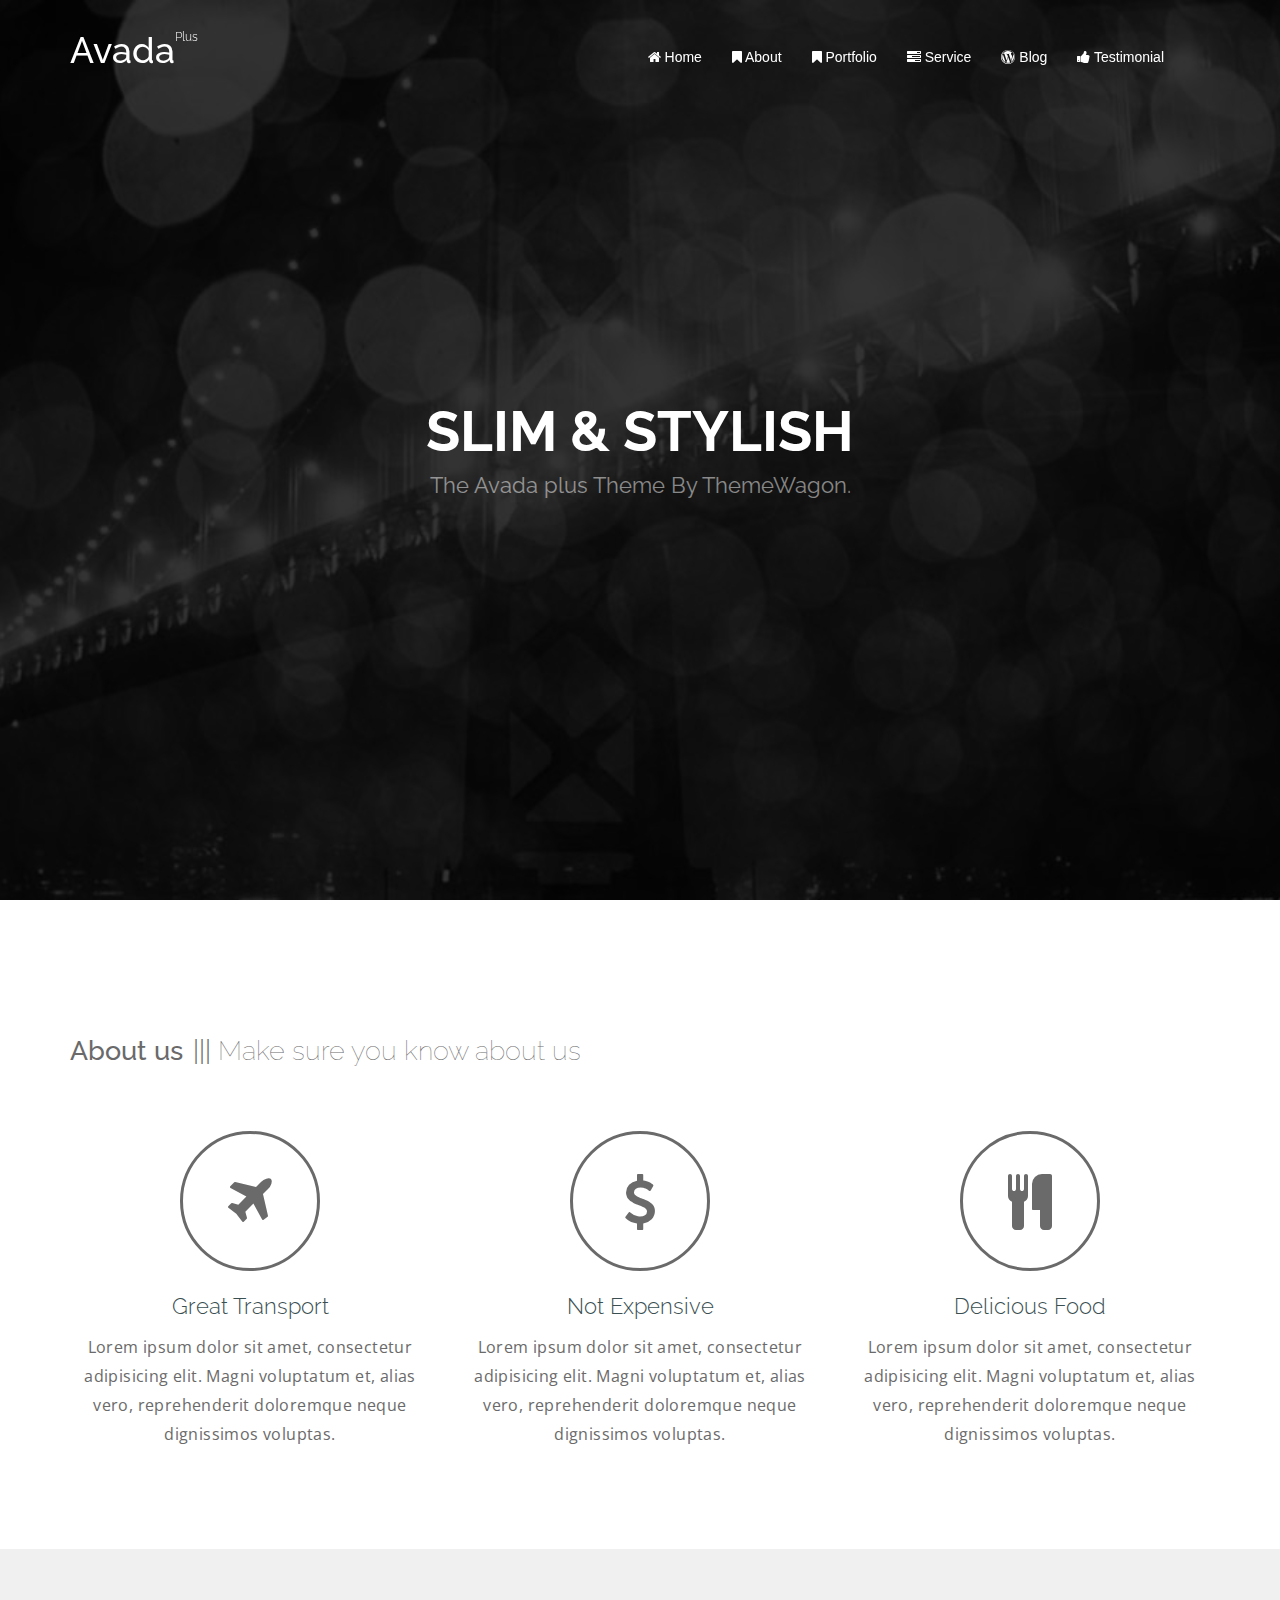
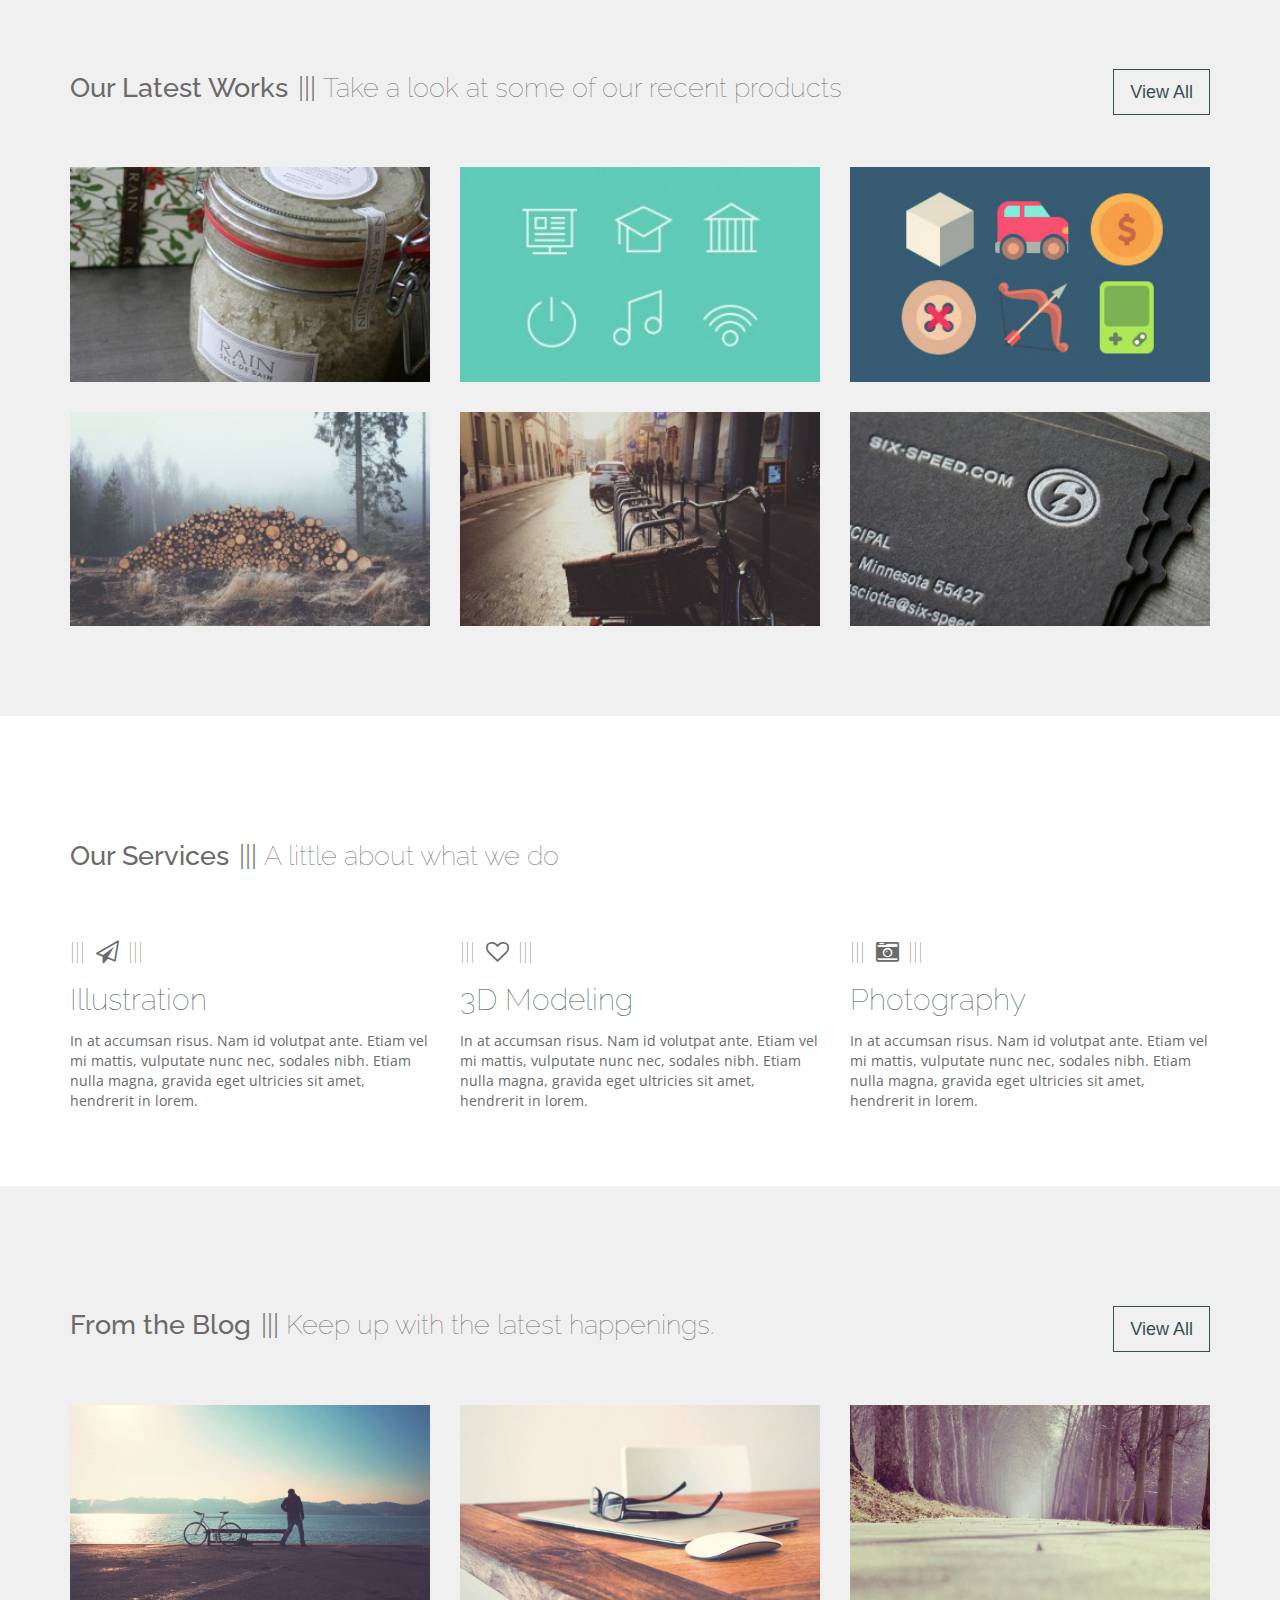
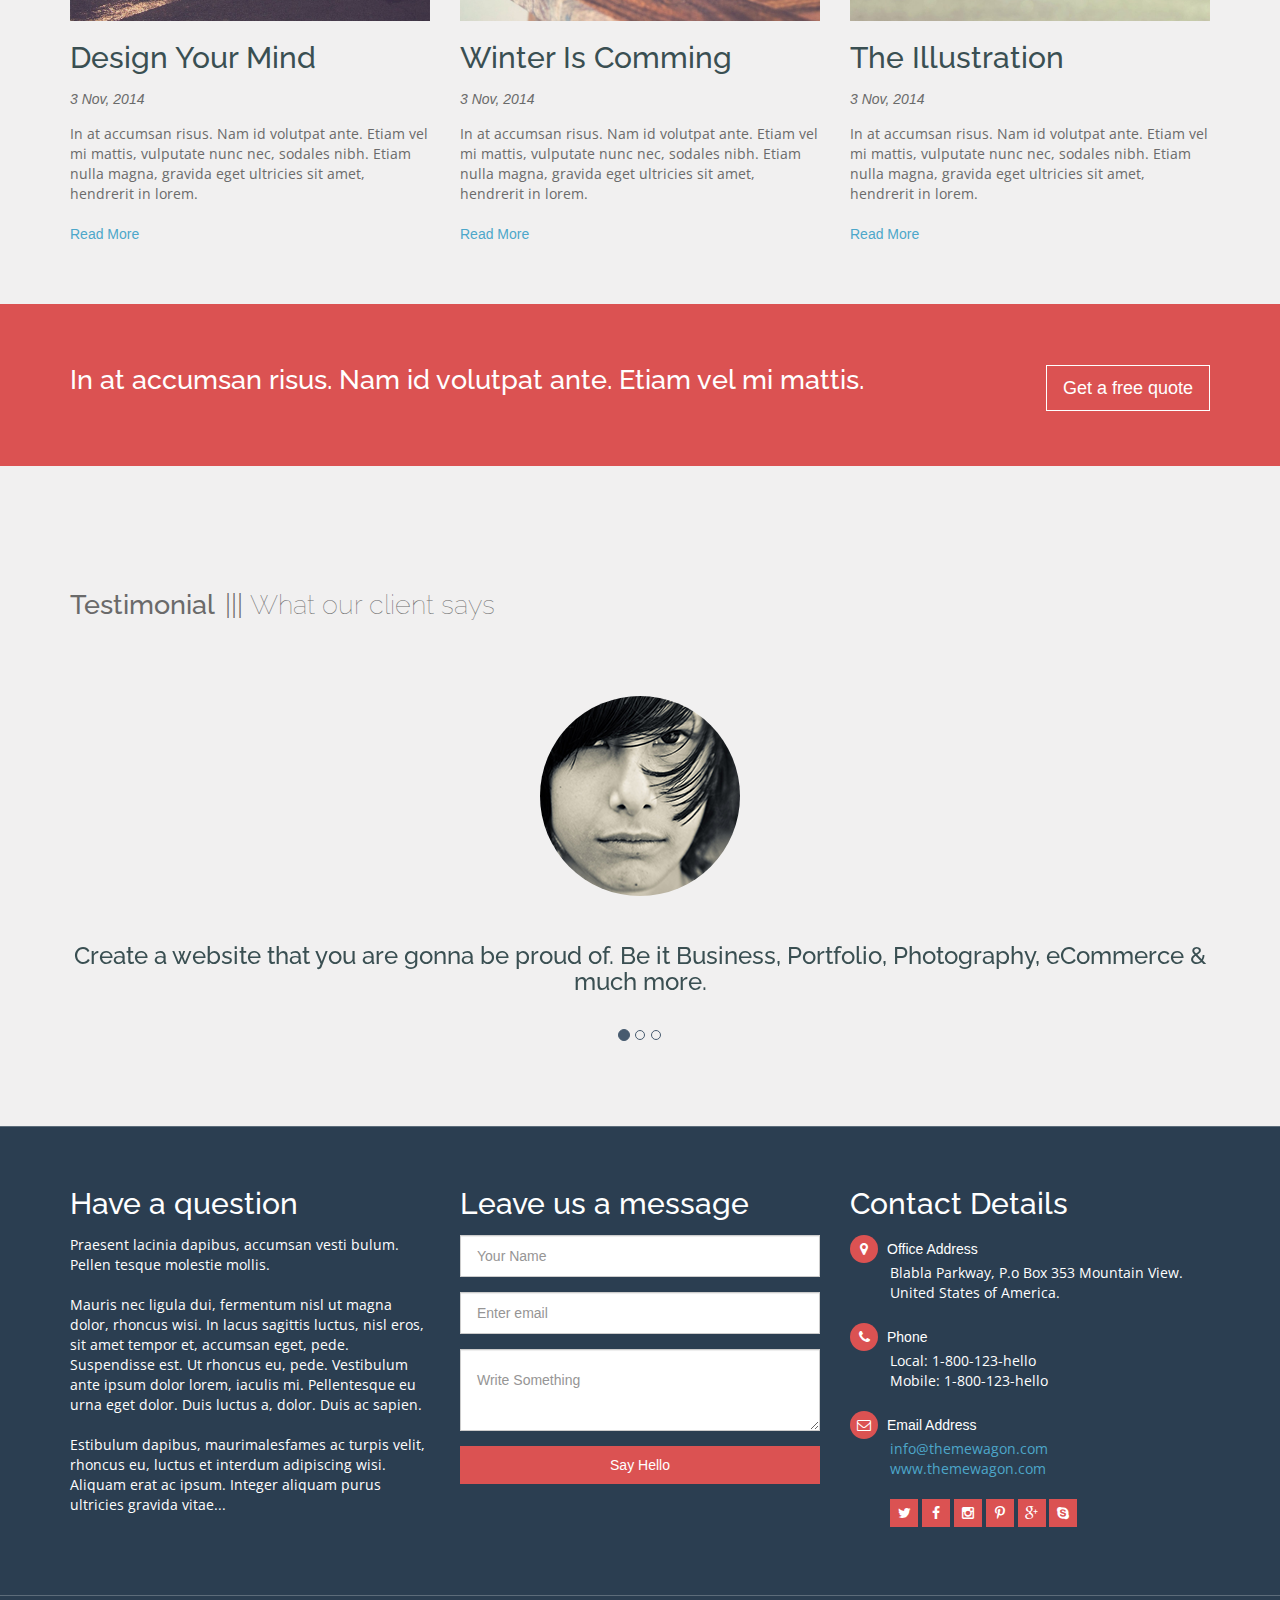
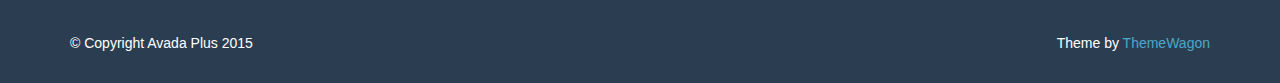
==== index.html @ 9c4c6ca6 "Initial template" ====
<!DOCTYPE html>
<!--[if IE 7 ]><html class="ie ie7 lte9 lte8 lte7" lang="en-US"><![endif]-->
<!--[if IE 8]><html class="ie ie8 lte9 lte8" lang="en-US">	<![endif]-->
<!--[if IE 9]><html class="ie ie9 lte9" lang="en-US"><![endif]-->
<!--[if (gt IE 9)|!(IE)]><!-->
<html class="noIE" lang="en-US">
<!--<![endif]-->
	<head>
		<title>Avada Plus</title>

		<!-- meta -->
		<meta http-equiv="X-UA-Compatible" content="IE=edge">
		<meta http-equiv="Content-Type" content="text/html; charset=UTF-8"/>
		<meta name="viewport" content="width=device-width, initial-scale = 1.0, maximum-scale=1.0, user-scalable=no"/>
		
		<!-- google fonts -->
		<link href='http://fonts.googleapis.com/css?family=Raleway:500,300' rel='stylesheet' type='text/css'>
		<link rel='stylesheet' href='http://fonts.googleapis.com/css?family=PT+Sans'>
		<link href='http://fonts.googleapis.com/css?family=Open+Sans' rel='stylesheet' type='text/css'>
		<link rel="stylesheet" href="http://fonts.googleapis.com/css?family=Droid+Serif:regular,bold"/>
		
		<!-- css -->
		<link rel="stylesheet" href="assets/css/bootstrap.min.css">
		<link rel="stylesheet" href="assets/css/font-awesome.min.css">
		<link rel="stylesheet" href="assets/css/style.css" media="screen"/>

		<!-- HTML5 shim and Respond.js IE8 support of HTML5 elements and media queries -->
		<!--[if lt IE 9]>
			<script src="assets/js/html5shiv.js"></script>
			<script src="assets/js/respond.js"></script>
		<![endif]-->

		<!--[if IE 8]>
	    	<script src="assets/js/selectivizr.js"></script>
	    <![endif]-->
	</head>
	
	<body>
		<header class="top-header">
			<div class="container">
				<div class="row">
					<div class="col-md-3 col-xs-5 col-sm-4 header-logo">
						<br>
						<a href="index.html"> 
							<h1 class="logo">Avada <span class="logo-head">Plus</span></h1>
						</a>
					</div>

					<div class="col-md-8 col-md-offset-1 col-xs-7">
						<nav class="navbar navbar-default">
						  	<div class="container-fluid nav-bar">
						    <!-- Brand and toggle get grouped for better mobile display -->
							    <div class="navbar-header">
							      	<button type="button" class="navbar-toggle collapsed" data-toggle="collapse" data-target="#bs-example-navbar-collapse-1">
								        <span class="sr-only">Toggle navigation</span>
								        <span class="icon-bar"></span>
								        <span class="icon-bar"></span>
								        <span class="icon-bar"></span>
							      	</button>
							    </div>

						    	<!-- Collect the nav links, forms, and other content for toggling -->
							    <div class="collapse navbar-collapse navbar-def" id="bs-example-navbar-collapse-1">
							      
							      	<ul class="nav navbar-nav navbar-right">
							        	<li>
											<a href="#wrapper"><i class="fa fa-home"></i> Home</a>
										</li>
										<li>
											<a href="#about"><i class="fa fa-bookmark"></i> About</a>
										</li>
										<li>
											<a href="#portfolio"><i class="fa fa-bookmark"></i> Portfolio</a>
										</li>
										<li>
											<a href="#services"><i class="fa fa-tasks"></i> Service</a>
										</li>
										<li>
											<a href="#blog"><i class="fa fa-wordpress"></i> Blog</a>
										</li>
										<li>
											<a href="#testimonials"><i class="fa fa-thumbs-up"></i> Testimonial</a>
										</li>
							      	</ul>
							    </div><!-- /navbar-collapse -->
						  	</div><!-- / .container-fluid -->
						</nav>
					</div>
				</div>
			</div>
		</header>

		<div id="wrapper">
			
			<div id="header" class="content-block">
				<!-- <section class="top clearfix">
					<div class="pull-left">
						<h1><a class="logo" href="index.html">Avada <span class="logo-head">Plus</span></a></h1>
					</div>
					<! <div class="pull-right">
						<a class="toggleDrawer" href="#"><i class="fa fa-bars fa-2x"></i></a>
					</div> 
				</section>-->
				<section class="center">
					<div class="slogan">
						SLIM &amp; STYLISH
					</div>
					<div class="secondary-slogan">
						The Avada plus Theme By ThemeWagon.
					</div>
				</section>
			</div><!-- header -->

			<!-- About us -->
	        <div id="about" class="about-us">
	            <div class="container about-sec">
	                <header class="block-heading cleafix">
							<div class="title-page">
								<p class="main-header">About us</p>
							    <p class="sub-header">Make sure you know about us</p>
							</div>
						</header>
	                <div class="divide50"></div>
	                <div class="row">
	                    <div class="col-md-4 text-center">
	                        <div class="aboutus-item">
	                            <i class="aboutus-icon fa fa-plane"></i>
	                            <h4 class="aboutus-title">Great Transport</h4>
	                            <p class="aboutus-desc">Lorem ipsum dolor sit amet, consectetur adipisicing elit. Magni voluptatum et, alias vero, reprehenderit doloremque neque dignissimos voluptas.</p>
	                        </div>
	                    </div>
	                    <div class="col-md-4 text-center">
	                        <div class="aboutus-item">
	                            <i class="aboutus-icon fa fa-usd"></i>
	                            <h4 class="aboutus-title">Not Expensive</h4>
	                            <p class="aboutus-desc">Lorem ipsum dolor sit amet, consectetur adipisicing elit. Magni voluptatum et, alias vero, reprehenderit doloremque neque dignissimos voluptas.</p>
	                        </div>
	                    </div>
	                    <div class="col-md-4 text-center">
	                        <div class="aboutus-item">
	                            <i class="aboutus-icon fa fa-cutlery"></i>
	                            <h4 class="aboutus-title">Delicious Food</h4>
	                            <p class="aboutus-desc">Lorem ipsum dolor sit amet, consectetur adipisicing elit. Magni voluptatum et, alias vero, reprehenderit doloremque neque dignissimos voluptas.</p>
	                        </div>
	                    </div>
	                </div>
	            </div>
	        </div>
	        <!-- /About us -->

			<div class="content-block" id="portfolio">
				<div class="container portfolio-sec">
					<header class="block-heading cleafix">
						<a href="#" class="btn btn-o btn-lg pull-right">View All</a>
						<div class="title-page">
							<p class="main-header">Our Latest Works </p>
						    <p class="sub-header">Take a look at some of our recent products</p>
					    </div>
					</header>
					<section class="block-body">
						<div class="row">
							<div class="col-sm-4">
								<a href="#" class="recent-work" style="background-image:url(assets/images/rain_1-320x240.jpg)">
									<span class="btn btn-o-white">Lorem Rocks</span>
								</a>
							</div>
							<div class="col-sm-4">
								<a href="#" class="recent-work" style="background-image:url(assets/images/min_icons_thumb1-320x240.jpg)">
									<span class="btn btn-o-white">Lorem Rocks</span>
								</a>
							</div>
							<div class="col-sm-4">
								<a href="#" class="recent-work" style="background-image:url(assets/images/flat_icons_thumb.jpg)">
									<span class="btn btn-o-white">Lorem Rocks</span>
								</a>
							</div>
						</div>
						<div class="row">
							<div class="col-sm-4">
								<a href="#" class="recent-work" style="background-image:url(assets/images/wood-320x240.jpg)">
									<span class="btn btn-o-white">Lorem Rocks</span>
								</a>
							</div>
							<div class="col-sm-4">
								<a href="#" class="recent-work" style="background-image:url(assets/images/bike-320x240.jpg)">
									<span class="btn btn-o-white">Lorem Rocks</span>
								</a>
							</div>
							<div class="col-sm-4">
								<a href="#" class="recent-work" style="background-image:url(assets/images/six_1-320x240.jpg)">
									<span class="btn btn-o-white">Lorem Rocks</span>
								</a>
							</div>
						</div>
					</section>
				</div>
			</div><!-- #portfolio -->

			<div class="content-block parallax" id="services">
				<div class="container services-sec">
					<div class="title-page">
						<p class="main-header">Our Services </p>
					    <p class="sub-header">A little about what we do</p>
					</div>
					<section class="block-body">
						<div class="row">
							<div class="col-md-4">
								<div class="service">
									<div class="bar">
										<i class="fa fa-send-o"></i>
									</div>
									<h2 class="service-head">Illustration</h2>
									<p>In at accumsan risus. Nam id volutpat ante. Etiam vel mi mattis, vulputate nunc nec, sodales nibh. Etiam nulla magna, gravida eget ultricies sit amet, hendrerit in lorem.</p>
								</div>
							</div>
							<div class="col-md-4">
								<div class="service">
									<div class="bar">
										<i class="fa fa-heart-o"></i>
									</div>	
									<h2 class="service-head">3D Modeling</h2>
									<p>In at accumsan risus. Nam id volutpat ante. Etiam vel mi mattis, vulputate nunc nec, sodales nibh. Etiam nulla magna, gravida eget ultricies sit amet, hendrerit in lorem.</p>
								</div>
							</div>
							<div class="col-md-4">
								<div class="service">
									<div class="bar">
										<i class="fa fa-camera-retro"></i>
									</div>	
									<h2 class="service-head">Photography</h2>
									<p>In at accumsan risus. Nam id volutpat ante. Etiam vel mi mattis, vulputate nunc nec, sodales nibh. Etiam nulla magna, gravida eget ultricies sit amet, hendrerit in lorem.</p>
								</div>
							</div>
						</div>
					</section>
				</div>
			</div><!-- #services -->


			<div class="content-block" id="blog">
				<div class="container blog-sec">
					<header class="block-heading cleafix">
						<a href="#" class="btn btn-o btn-lg pull-right">View All</a>
						<div class="title-page">
							<p class="main-header">From the Blog</p>
						    <p class="sub-header">Keep up with the latest happenings.</p>
						</div>
					</header>
					<section class="block-body">
						<div class="row">
							<div class="col-sm-4 blog-post">
								<img src="assets/images/bike_water1-1000x600.jpg">
								<a href="#"><h2>Design Your Mind</h2></a>
								<div class="date">3 Nov, 2014</div>
								<p>In at accumsan risus. Nam id volutpat ante. Etiam vel mi mattis, vulputate nunc nec, sodales nibh. Etiam nulla magna, gravida eget ultricies sit amet, hendrerit in lorem.</p>
								<a href="">Read More</a>
							</div>
							<div class="col-sm-4 blog-post">
								<img src="assets/images/mac_glasses1-1000x600.jpg">
								<a href="#"><h2>Winter Is Comming</h2></a>
								<div class="date">3 Nov, 2014</div>
								<p>In at accumsan risus. Nam id volutpat ante. Etiam vel mi mattis, vulputate nunc nec, sodales nibh. Etiam nulla magna, gravida eget ultricies sit amet, hendrerit in lorem.</p>
								<a href="">Read More</a>
							</div>
							<div class="col-sm-4 blog-post">
								<img src="assets/images/road-1000x600.jpg">
								<a href="#"><h2>The Illustration</h2></a>
								<div class="date">3 Nov, 2014</div>
								<p>In at accumsan risus. Nam id volutpat ante. Etiam vel mi mattis, vulputate nunc nec, sodales nibh. Etiam nulla magna, gravida eget ultricies sit amet, hendrerit in lorem.</p>
								<a href="">Read More</a>
							</div>
						</div>
					</section>
				</div>
			</div><!-- #blog -->


			<div class="content-block parallax" id="parallax">
				<div class="container">
					<h3 class="call-action pull-left">In at accumsan risus. Nam id volutpat ante. Etiam vel mi mattis.</h3>
					<a href="#" class="pull-right btn btn-o-white btn-lg">Get a free quote</a>
				</div>
			</div><!-- #parallax -->

			<div class="content-block" id="testimonials">
				<div class="container testimonial-sec">

					<header class="block-heading cleafix">
						<div class="title-page  pull-left">
							<p class="main-header">Testimonial</p>
						    <p class="sub-header">What our client says</p>
						</div>
					</header>
					
					<section class="block-body">
						<div class="row">
							<div id="carousel-example-generic" class="carousel slide" data-ride="carousel">
							  	<!-- Indicators -->
							  	<ol class="carousel-indicators">
								    <li data-target="#carousel-example-generic" data-slide-to="0" class="active"></li>
								    <li data-target="#carousel-example-generic" data-slide-to="1"></li>
								    <li data-target="#carousel-example-generic" data-slide-to="2"></li>
							  	</ol><!-- /.carousel-indicators -->


							  	<!-- Wrapper for slides -->
							  	<div class="carousel-inner" role="listbox">
								    <div class="item active">
								      	<div class="img-center">	
								      		<img class="img-circle circular-img" src="assets/images/01_200x200.png">
								      	</div>	
								      	<h3>
								      		Create a website that you are gonna be proud of. Be it Business, Portfolio, Photography, eCommerce & much more.
								      	</h3>
								      
								    </div><!-- /.item -->
								    <div class="item">
								    	<div class="img-center">	
								      		<img class="img-circle circular-img" src="assets/images/02_200x200.png">
								      	</div>
								       	<h3>
								       		Create a website that you are gonna be proud of. Be it Business, Portfolio, Photography, eCommerce & much more.
								       	</h3>
								      
								    </div><!-- /.item -->
								    <div class="item">
								    	<div class="img-center">	
								      		<img class="img-circle circular-img" src="assets/images/03_200x200.png">
								        </div>
								       	<h3>
								       		Create a website that you are gonna be proud of. Be it Business, Portfolio, Photography, eCommerce & much more.
								       	</h3>
								    </div><!-- /.item -->
							  	</div><!-- /.carousel-inner -->
							</div><!-- /.carousel slide -->
						</div>	
					</section><!-- /.block-body -->
				</div>
			</div><!-- /#testimonials -->

			<div class="content-block" id="footer">
				<div class="container">
					<div class="row">
							<div class="col-sm-4 blog-post">
								
								<h2 class="footer-block">Have a question</h2>
								<p>Praesent lacinia dapibus, accumsan vesti bulum. Pellen tesque molestie mollis.</p>

								<p>Mauris nec ligula dui, fermentum nisl ut magna dolor, rhoncus wisi. In lacus sagittis luctus, nisl eros, sit amet tempor et, accumsan eget, pede. Suspendisse est. Ut rhoncus eu, pede. Vestibulum ante ipsum dolor lorem, iaculis mi. Pellentesque eu urna eget dolor. Duis luctus a, dolor. Duis ac sapien. 
								</p>

								<p>Estibulum dapibus, maurimalesfames ac turpis velit, rhoncus eu, luctus et interdum adipiscing wisi. Aliquam erat ac ipsum. Integer aliquam purus ultricies gravida vitae...</p>
							</div>
							<div class="col-sm-4 blog-post">
								<h2 class="footer-block">Leave us a message</h2>
								<form action="contact-form.php" id="contactForm" method="post" name="contactform" class="" role="form">
									<div class="form-group">
								    	<input type="text" class="form-control form-control-white" id="name" name="name" placeholder="Your Name" required>
								  	</div>
								    <div class="form-group">
								    	<input type="email" class="form-control form-control-white" id="email" name="email" placeholder="Enter email" required>
								    </div>
								    <div class="form-group">
								    	<textarea class="form-control form-control-white" id="message" name="massage" placeholder="Write Something" required></textarea>
								    </div>
								    <div id="contactFormResponse"></div>
								    <div class="form-group">
								    	<input id="cfsubmit" type="submit" class="text-center btn btn-o-white" value="Say Hello">
								  	</div>
								</form>
							</div>
							<div class="col-sm-4 blog-post">
								
								<h2 class="footer-block">Contact Details</h2>
								<ul>
									<li class="address-sub"><i class="fa fa-map-marker"></i>Office Address</li>
										<p>
											Blabla Parkway, P.o Box 353 Mountain View. United States of America. 
										</p>
									<li class="address-sub"><i class="fa fa-phone"></i>Phone</li>
										<p>
											Local: 1-800-123-hello<br>
											Mobile: 1-800-123-hello
										</p>
									<li class="address-sub"><i class="fa fa-envelope-o"></i>Email Address</li>
										<p>
											<a href="mailto:info@themewagon.com">info@themewagon.com</a><br>
											<a href="http://www.themewagon.com/">www.themewagon.com</a>
										</p>


								</ul>
								<div class="social">
									<a href="#"><i class="fa fa-twitter"></i></a>
									<a href="#"><i class="fa fa-facebook"></i></a>
									<a href="#"><i class="fa fa-instagram"></i></a>
									<a href="#"><i class="fa fa-pinterest-p"></i></a>
									<a href="#"><i class="fa fa-google-plus"></i></a>
									<a href="#"><i class="fa fa-skype"></i></a>
								</div>
								
							</div>
						</div>
				</div>
			</div>
			<div class="content-block footer-bottom" id="footer">
				<div class="container">
					<div class="row">
						<div class="col-xs-6">&copy; Copyright Avada Plus 2015</div>
						<div class="col-xs-6 text-right">Theme by <a href="http://www.themewagon.com/" target="_blink">ThemeWagon</a></div>
					</div>
				</div>
			</div><!-- #footer -->

		</div><!--/#wrapper-->




		<script src="assets/js/jquery-2.1.3.min.js"></script>
		<script src="assets/js/bootstrap.js"></script>
		<script src="assets/js/jquery.actual.min.js"></script>
		<script src="assets/js/jquery.scrollTo.min.js"></script>
		<script src="assets/js/contact.js"></script>
		<script src="assets/js/script.js"></script>
		<script src="assets/js/smoothscroll.js"></script>
		<script type="text/javascript">
		jQuery(document).ready(function($){

		  	$(window).scroll(function() {
		  		
		  		console.log("asdf");

				if ($(window).scrollTop() > 100 ){
		    
		 		$('.top-header').addClass('shows');
		    
		  		} else {
		    
		   	 	$('.top-header').removeClass('shows');
		    
		 		};   	
			});

		  });

		jQuery('.scroll').on('click', function(e){		
				e.preventDefault()
		    
		  jQuery('html, body').animate({
		      scrollTop : jQuery(this.hash).offset().top
		    }, 1500);
		});


		</script>


	</body>
</html>
---- assets/css/style.css ----
/*
Theme Name: Avada Plus
Theme URI: http://themewagon.com/
Author: ThemeWagon
Author URI: http://themewagon.com/
Description: Slick One page HTML 5 template powered by Bootstrap 3.
Version: 1.14.11
License: GNU General Public License v3
License URI: http://www.gnu.org/licenses/gpl-3.0.txt
Tags: blur, white, one page, parallax, responsive-layout, full-width-template
Text Domain: flusk
*/

/**
* Table of Contents:
*
* 01.0 - Global
* 02.0 - Header
* 03.0 - Drawer with menu
* 04.0 - Parallax styles
* 05.0 - Recent works
* 06.0 - Services
* 07.0 - Blog
* 08.0 - Testimonials
* 09.0 - Contact
* 10.0 - Footer
* 11.0 - Responsive styles
* -----------------------------------------------------------------------------
*/


/* ///////////////////////////////////////////////////////////////////// 
//  01 - Global 
/////////////////////////////////////////////////////////////////////*/

* {outline: none !important;}

::selection {
  background-color: #475B6F;
  color: #fff;
}

html {
  -webkit-font-smoothing: antialiased;
  text-rendering: optimizeLegibility;
  -webkit-text-size-adjust: none;
  -ms-text-size-adjust: none;
  overflow-y: scroll;
}

body {
  color: #6a6a6a; 
  background: #f1f0f0;
}

p {
  margin: 0 0 20px 0;
    font-family: 'Open Sans', sans-serif;
  }

img {max-width: 100%;}

a {
  text-decoration: none;
  outline: none;
}

a{  
  color: #4da7ca;
  -o-transition: all .4s;
  -ms-transition: all .4s;
  -moz-transition: all .4s;
  -webkit-transition: all .4s;
  transition: all .4s;
}

a:hover {
  color: #4290ae; 
}


h1, h2, h3, h4, h5, h6{   
  margin: 0 0 15px 0; 
  color: #3A4F52;
  font-family: 'Raleway';
}

.btn{border-radius: 0;}
.btn-o {
    border: 1px solid #3A4F52;
    color: #3A4F52;
}
.btn-o:hover {
    background: #3A4F52;
    color: white;
}
.btn.btn-o-white {
    border: 1px solid white;
    color: white;
    background: transparent;
    
}
.btn.btn-o-white:hover {
    background: white !important;
    color: #6a6a6a; 
}

.title-page {
  display: inline-flex;
  margin-bottom: -20px;
}
p.main-header {
  font-size: 27px;
  font-family: 'Raleway';
  font-weight: 500;
}
p.main-header:after {
  content: " ";   
  font-size: 27px;
  font-family: 'Raleway';
  font-weight: 500;
}
p.sub-header {
  font-size: 27px;
  font-family: 'Raleway';
  font-weight: 100;
  margin-left: 10px;
}
p.sub-header:before {
  content: " ||| ";
  font-size: 27px;
  font-family: 'Raleway';
  font-weight: 300;
}
li{
  list-style: none;
}

/*////////////////////////////////////////////////////////////////////////
//  02 - Header
///////////////////////////////////////////////////////////////////////*/
 
    

header.top-header {
  position: fixed;
  z-index: 999;
  width: 100%;
}
.shows {
 background: rgba(43, 62, 81, 0.77);
 transition: all .6s;
}
.shows .navbar-default {
  /* background-color: #f8f8f8; */
  /* border-color: #e7e7e7; */
  margin-bottom: 10px;
  transition: all .6s;
}
.shows .navbar-nav {
  float: right;
  margin: 15px 0 0;
  color: white;
}
.shows h1.logo {
  margin-top: 0px;
  color: white;
}

h1.logo {
  margin-top: 11px;
  color: white;
  display: inline-flex;
}
#header{  
  position: relative;     
  text-align: center;
  padding: 0 !important;
}
.navbar-nav {
  float: right;
  margin: 31px 0 0;
  color: white;
}
#header .top {
  position:fixed;
  top:0;
  width: 100%;
  padding: 30px;
  height: auto;
  z-index: 500;
  -o-transition: all .5s;
  -ms-transition: all .5s;
  -moz-transition: all .5s;
  -webkit-transition: all .5s;  
  transition: all .5s;    
}
#header .top.solid {
    background: #475B6F;
    padding-top: 15px;
    padding-bottom: 15px;
}

#header .top h1{
  margin-bottom: 0;
}
#header .top.solid .toggleDrawer i {
    padding-top: 8px;
}

#header .logo, #header .toggleDrawer{
  font-family: 'Raleway', sans-serif;
  color: white;
}
.logo-head{
  font-family: 'Raleway', sans-serif;
  font-size: 12px;
  font-weight: 300;
}
.logo:hover{
  text-decoration: none;
}

#header .slogan{
  font-size: 4em;
  margin-bottom: 15px;
  line-height: 1em;
  font-family: 'Raleway', sans-serif;
  color: white;
  font-weight: bold;
}

#header .secondary-slogan{
  font-size: 1.6em;
  color: rgba(255,255,255,.5);
  line-height: 1em;
  font-family: 'Raleway', sans-serif;
}

#header > .bottom {
    position: absolute;
    bottom: 75px;
    text-align: center;
    width: 100%;
}
#header > .bottom a img {
    width: 50px;
}
#header > .bottom a {
    opacity: 0.7;
}
#header > .bottom a:hover {
    opacity: 1;
}


/*////////////////////////////////////////////////////////////////////////
//  03 - Drawer with menu
///////////////////////////////////////////////////////////////////////*/

#drawer-right {
    position: fixed;
    right: 0;
    top: 0;
    bottom: 0;
    margin-right: -300px;
    background: #2B3E51;
    width: 300px;
    padding: 20px;
    z-index: 999;
}

#drawer-right h1, #drawer-right h2{color: white;}

#drawer-right .nav-pills>li>a {
  font-size: 18px;
  border-radius: 0;
}

#drawer-right .social{margin-top: 30px}
#drawer-right .social ul {
    list-style: none;
    padding-left: 20px;
}
#drawer-right .social ul > li {
    display: inline-block;
}
#drawer-right .social ul > li > a:hover{
  color: white;
}



/*////////////////////////////////////////////////////////////////////////
//  04 - Parallax styles
///////////////////////////////////////////////////////////////////////*/

.content-block{
  background:transparent no-repeat center center fixed;
  -webkit-background-size:100%;
  -moz-background-size:100%;
  -o-background-size:100%;
  background-size:100%;
  background-size:cover;
  -webkit-background-size:cover;
  -moz-background-size:cover;
  -o-background-size:cover;
  overflow:hidden;
  padding: 60px 0;
}
.parallax{
  padding: 80px 0;
}

.block-body {
  margin-top: 60px;
}

#header {
  background-image: url(../images/header-bg.jpg);
  box-shadow: inset 0 0 0 1000px rgba(0, 0, 0, 0.8);
}
#services {
  background:white;
}
#parallax {
  /* background-image: url(../images/blue_mac2.jpg); */
  color: white;
  background: #db5252;
}
#contact {
  background-image: url(../images/newsletter-bg.png);
  color: white;
  background-color: #405162;
}
#parallax h1{
  margin-bottom: 60px;
  color: white;
}




/*////////////////////////////////////////////////////////////////////////
//  05 - Recent works
///////////////////////////////////////////////////////////////////////*/

.recent-work {
    width: 100%;
    padding-bottom: 27%;
    background: #C3C9CC;
    display: table;
    text-align: center;
    vertical-align: middle;
    padding-top: 27%;
    background-size: 100%;
    background-repeat: no-repeat;
    background-position: center;
    position: relative;
    margin-bottom: 30px;
}

.recent-work span{
  margin-top: -18px;
  opacity: 0;
  position: relative;
  z-index: 1;
}
.recent-work:before {
    background: rgba(2, 56, 58, 0.7);
    height: 100%;
    width: 100%;
    position: absolute;
    left: 0;
    top: 0;
    content: '';
    opacity: 0;
    -o-transition: all .2s;
  -ms-transition: all .2s;
  -moz-transition: all .2s;
  -webkit-transition: all .2s;
  transition: all .2s;
}
.recent-work:hover {
    background-size: 200%;
    background-position: center;
}
.recent-work:hover:before, .recent-work:hover span {
    opacity: 1;
}





/*////////////////////////////////////////////////////////////////////////
//  06 - Services
///////////////////////////////////////////////////////////////////////*/


.service i {
    font-size: 23px;
    padding: 0 5px;
}
.bar:before{
  font-family: 'Raleway', sans-serif;
  content: "||| " ;
  font-size: 23px;
  font-weight: 100;
}

.bar:after {
  font-family: 'Raleway', sans-serif;
  content: "||| " ;
  font-size: 23px;
  font-weight: 100;
}
.service h2.service-head{
  font-family: 'Raleway', sans-serif;
  margin-top: 15px;
  font-weight: 100;
}
/*////////////////////////////////////////////////////////////////////////
//  About us
///////////////////////////////////////////////////////////////////////*/
.portfolio-sec ,.services-sec ,.blog-sec , .testimonial-sec{
  margin-top: 60px;
}
.about-sec {
  margin-top: 40px;
}

.about-us {
  background: white;
  padding: 92px 0 80px;
}


@media (min-width: 320px) and (max-width: 1024px) { 
      .about-us {
      background: white;
      padding: 50px 0;
      color: #ffffff;
    }
}

.aboutus-item {
  margin-bottom: 15px;
  margin-top: 60px;
}

i.aboutus-icon {
  border: 3px solid rgb(106, 106, 106);
  border-radius: 50%;
  display: inline-block;
  font-size: 56px;
  width: 140px;
  height: 140px;
  line-height: 136px;
  vertical-align: middle; 
  text-align: center;
  color: rgb(106, 106, 106);
}

h4.aboutus-title {
  font-family: 'Raleway', sans-serif;
  margin-top: 23px;
  font-weight: 300;
  font-size: 22px;
}

p.aboutus-desc {
  font-size: 16px;
  line-height: 29px;
  letter-spacing: 0.4px;
  color: rgb(106, 106, 106);
}



/*////////////////////////////////////////////////////////////////////////
//  Call to Action
///////////////////////////////////////////////////////////////////////*/

h3.call-action.pull-left {
  /*width: 90%; */
  font-size: 27px;
  color: white;
}
 .parallax {
  padding: 61px 0 55px;
}


/*////////////////////////////////////////////////////////////////////////
//  07 - Blog
///////////////////////////////////////////////////////////////////////*/


#blog .blog-post img {
    margin-bottom: 20px;
}
#blog .date {
    margin-bottom: 15px;
    font-style: italic;
}


/*////////////////////////////////////////////////////////////////////////
//  08 - Testimonials
///////////////////////////////////////////////////////////////////////*/


ol.carousel-indicators {
  margin-bottom: -50px;
}

#testimonials{
  text-align: center;
}
#testimonials .testimonial {
  padding: 25px;
}
.carousel {
  position: relative;
  margin: 50px 0;
}
.carousel h3 {
  margin: 47px 0 20px;
}

/*////////////////////////////////////////////////////////////////////////
//  09 - Contact
///////////////////////////////////////////////////////////////////////*/


#contact{
  color: white;
}
#contact h1{color: white}

.form-control-white {
    background: rgb(255, 255, 255);
    /* color: black; */
    padding: 20px 16px !important;
}

.form-control-white::-webkit-input-placeholder { /* WebKit browsers */
    color:    white;
}
.form-control-white:-moz-placeholder { /* Mozilla Firefox 4 to 18 */
    color:    white;
    opacity:  1;
}
.form-control-white::-moz-placeholder { /* Mozilla Firefox 19+ */
    color:    white;
    opacity:  1;
}
.form-control-white:-ms-input-placeholder { /* Internet Explorer 10+ */
    color:    white;
}


/*////////////////////////////////////////////////////////////////////////
//  10 - Footer
///////////////////////////////////////////////////////////////////////*/


#footer{ background: #2B3E51; color: white; border-top: 1px solid rgba(255, 255, 255, 0.24);}

h2.footer-block {
    color: white;
    font-family: "Raleway" , sans-serif;
}
.form-control{
  border-radius: none !important;
  padding: 20px 26px;
}
.form-group .btn.btn-o-white {
    width: 100%;
    padding: 9px 0;
    background: #db5252;
    border: none;
}
::-webkit-input-placeholder {
   color: #969595 !important;
}

:-moz-placeholder { /* Firefox 18- */
   color: #969595 !important;  
}

::-moz-placeholder {  /* Firefox 19+ */
   color: #969595 !important; 
}

:-ms-input-placeholder {  
   color: #969595 !important;  
}
.footer-bottom {
  padding: 37px 0 30px;
}
.blog-post ul p{
  margin-left: 40px;
}
.blog-post ul li .fa {
  border-radius: 33px 33px;
  background: rgb(219, 82, 82);
  width: 28px;
  /* height: 20px; */
  text-align: center;
  padding: 7px 7px;
  margin-right: 9px;
}
.blog-post ul {
  margin-left: -40px;
}
.blog-post .fa{
  background: rgb(219, 82, 82);
  width: 28px;
  text-align: center;
  padding: 7px 7px;
  cursor: pointer;
}
.blog-post .fa:hover{
  color: rgb(219, 82, 82);
  background:white;
  transition: all .6s;
}
.social {
  margin-left: 40px;
}
.social a i{
  color: #fff;
}
/*////////////////////////////////////////////////////////////////////////
//  11 - Responsive styles
///////////////////////////////////////////////////////////////////////*/


@media (max-width: 767px){
  .blog-post {
    margin-bottom: 40px;
  }

  .recent-work {
    background-position: center;
  }

  .recent-work:before {
    opacity: 1;
  }

  .recent-work span {
    opacity: 1;
  }
}

@media (max-width: 480px) {
  #drawer-right {
    padding: 10px 20px;
  }

  #drawer-right .nav-pills>li>a {
    font-size: 17px;
  }

  .nav-stacked>li+li {
    margin-top: 0;
  }

  .nav>li>a {
    padding: 8px 15px;
  }

  #drawer-right .social {
    margin-top: 5px;
  }

  #header {
    background-size: cover;
  }
  .service {
  text-align: center;
  }
}
button.navbar-toggle.collapsed {
  margin-top: 40px;
}
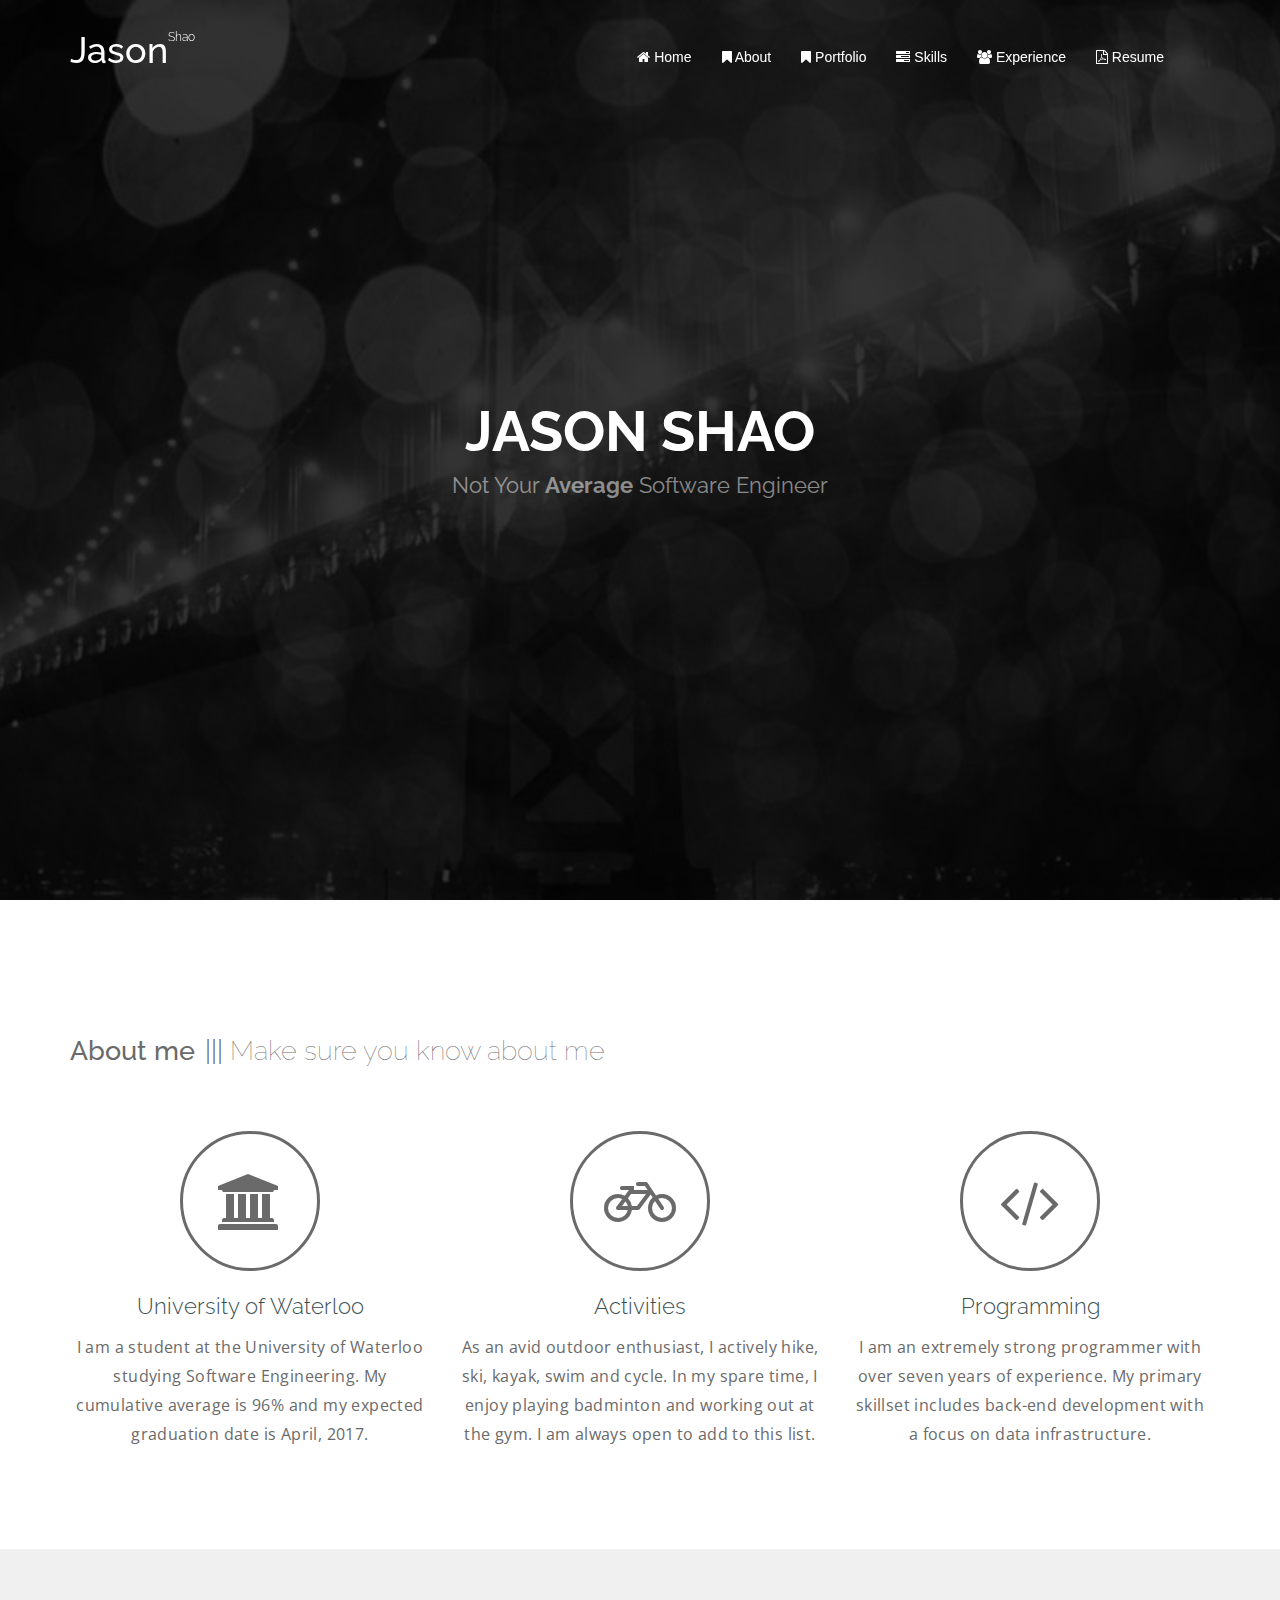
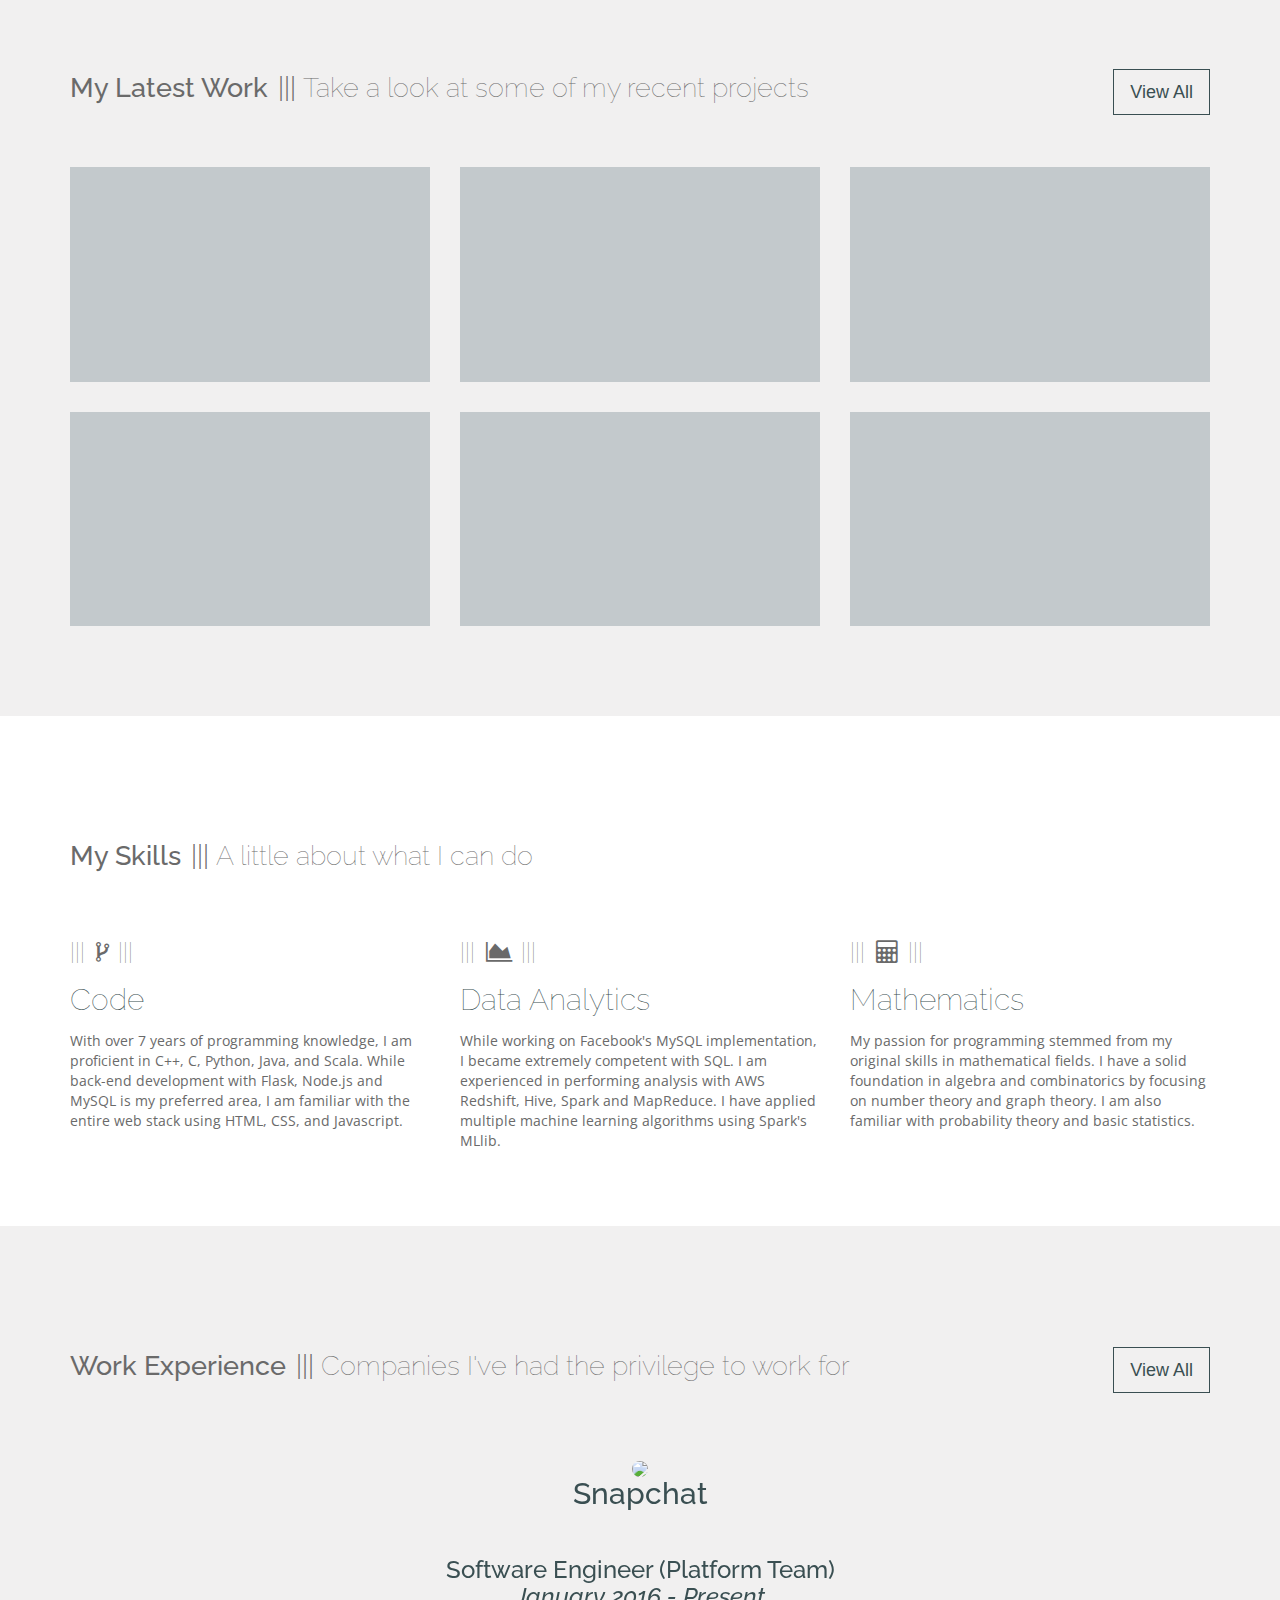
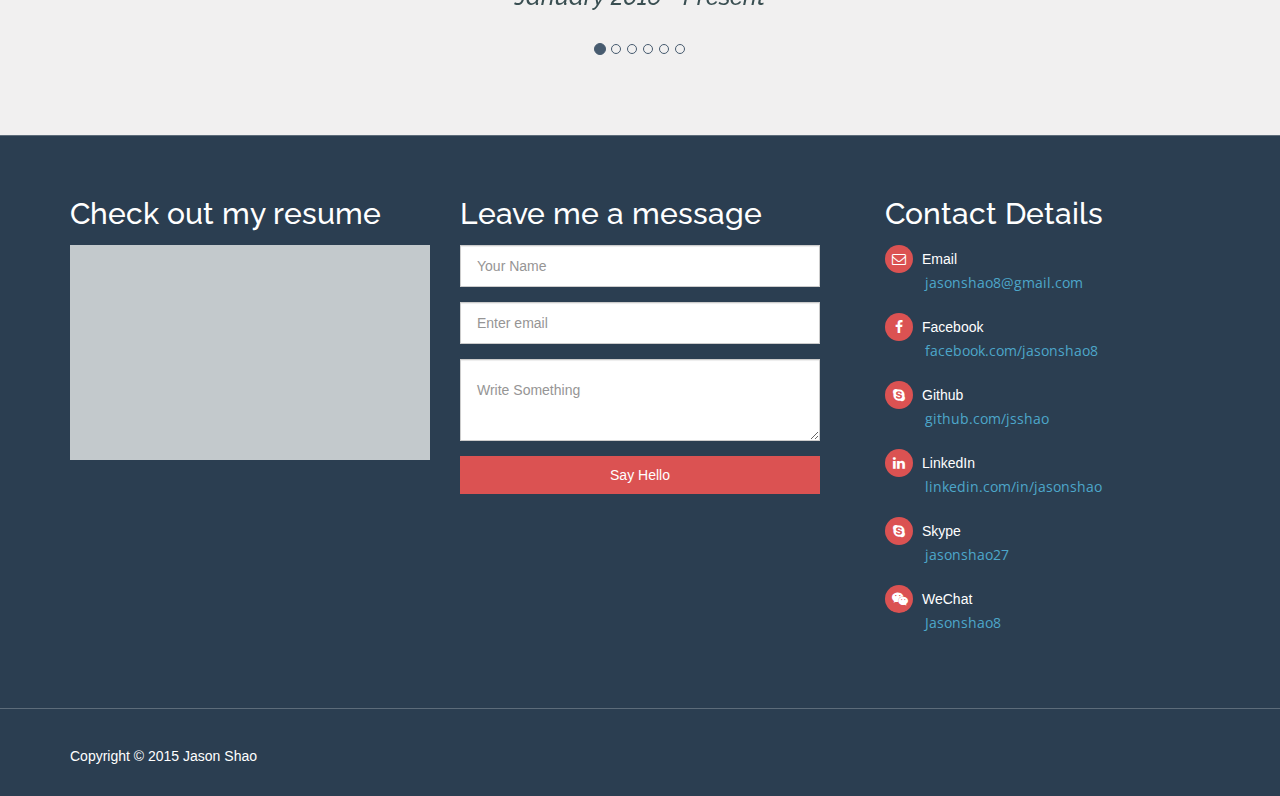
==== commit f5fabda6: "Fix links for Skype/Wechat" ====
--- a/index.html
+++ b/index.html
@@ -6,7 +6,7 @@
 <html class="noIE" lang="en-US">
 <!--<![endif]-->
 	<head>
-		<title>Avada Plus</title>
+		<title>Jason Shao</title>
 
 		<!-- meta -->
 		<meta http-equiv="X-UA-Compatible" content="IE=edge">
@@ -42,7 +42,7 @@
 					<div class="col-md-3 col-xs-5 col-sm-4 header-logo">
 						<br>
 						<a href="index.html"> 
-							<h1 class="logo">Avada <span class="logo-head">Plus</span></h1>
+							<h1 class="logo">Jason <span class="logo-head">Shao</span></h1>
 						</a>
 					</div>
 
@@ -73,13 +73,13 @@
 											<a href="#portfolio"><i class="fa fa-bookmark"></i> Portfolio</a>
 										</li>
 										<li>
-											<a href="#services"><i class="fa fa-tasks"></i> Service</a>
+											<a href="#services"><i class="fa fa-tasks"></i> Skills</a>
 										</li>
 										<li>
-											<a href="#blog"><i class="fa fa-wordpress"></i> Blog</a>
+											<a href="#testimonials"><i class="fa fa-group"></i> Experience</a>
 										</li>
 										<li>
-											<a href="#testimonials"><i class="fa fa-thumbs-up"></i> Testimonial</a>
+											<a href="#footer"><i class="fa fa-file-pdf-o"></i> Resume</a>
 										</li>
 							      	</ul>
 							    </div><!-- /navbar-collapse -->
@@ -95,7 +95,7 @@
 			<div id="header" class="content-block">
 				<!-- <section class="top clearfix">
 					<div class="pull-left">
-						<h1><a class="logo" href="index.html">Avada <span class="logo-head">Plus</span></a></h1>
+						<h1><a class="logo" href="index.html">Jason <span class="logo-head">Plus</span></a></h1>
 					</div>
 					<! <div class="pull-right">
 						<a class="toggleDrawer" href="#"><i class="fa fa-bars fa-2x"></i></a>
@@ -103,10 +103,10 @@
 				</section>-->
 				<section class="center">
 					<div class="slogan">
-						SLIM &amp; STYLISH
+						JASON SHAO
 					</div>
 					<div class="secondary-slogan">
-						The Avada plus Theme By ThemeWagon.
+						Not Your <b>Average</b> Software Engineer
 					</div>
 				</section>
 			</div><!-- header -->
@@ -115,32 +115,32 @@
 	        <div id="about" class="about-us">
 	            <div class="container about-sec">
 	                <header class="block-heading cleafix">
-							<div class="title-page">
-								<p class="main-header">About us</p>
-							    <p class="sub-header">Make sure you know about us</p>
-							</div>
-						</header>
+				<div class="title-page">
+					<p class="main-header">About me</p>
+					<p class="sub-header">Make sure you know about me</p>
+				</div>
+			</header>
 	                <div class="divide50"></div>
 	                <div class="row">
 	                    <div class="col-md-4 text-center">
 	                        <div class="aboutus-item">
-	                            <i class="aboutus-icon fa fa-plane"></i>
-	                            <h4 class="aboutus-title">Great Transport</h4>
-	                            <p class="aboutus-desc">Lorem ipsum dolor sit amet, consectetur adipisicing elit. Magni voluptatum et, alias vero, reprehenderit doloremque neque dignissimos voluptas.</p>
+	                            <i class="aboutus-icon fa fa-university"></i>
+	                            <h4 class="aboutus-title">University of Waterloo</h4>
+	                            <p class="aboutus-desc">I am a student at the University of Waterloo studying Software Engineering. My cumulative average is 96% and my expected graduation date is April, 2017. </p>
 	                        </div>
 	                    </div>
 	                    <div class="col-md-4 text-center">
 	                        <div class="aboutus-item">
-	                            <i class="aboutus-icon fa fa-usd"></i>
-	                            <h4 class="aboutus-title">Not Expensive</h4>
-	                            <p class="aboutus-desc">Lorem ipsum dolor sit amet, consectetur adipisicing elit. Magni voluptatum et, alias vero, reprehenderit doloremque neque dignissimos voluptas.</p>
+	                            <i class="aboutus-icon fa fa-bicycle"></i>
+	                            <h4 class="aboutus-title">Activities</h4>
+	                            <p class="aboutus-desc">As an avid outdoor enthusiast, I actively hike, ski, kayak, swim and cycle. In my spare time, I enjoy playing badminton and working out at the gym. I am always open to add to this list. </p>
 	                        </div>
 	                    </div>
 	                    <div class="col-md-4 text-center">
 	                        <div class="aboutus-item">
-	                            <i class="aboutus-icon fa fa-cutlery"></i>
-	                            <h4 class="aboutus-title">Delicious Food</h4>
-	                            <p class="aboutus-desc">Lorem ipsum dolor sit amet, consectetur adipisicing elit. Magni voluptatum et, alias vero, reprehenderit doloremque neque dignissimos voluptas.</p>
+	                            <i class="aboutus-icon fa fa-code"></i>
+	                            <h4 class="aboutus-title">Programming</h4>
+	                            <p class="aboutus-desc">I am an extremely strong programmer with over seven years of experience. My primary skillset includes back-end development with a focus on data infrastructure. </p>
 	                        </div>
 	                    </div>
 	                </div>
@@ -151,44 +151,44 @@
 			<div class="content-block" id="portfolio">
 				<div class="container portfolio-sec">
 					<header class="block-heading cleafix">
-						<a href="#" class="btn btn-o btn-lg pull-right">View All</a>
+						<a href="http://github.com/jsshao" class="btn btn-o btn-lg pull-right">View All</a>
 						<div class="title-page">
-							<p class="main-header">Our Latest Works </p>
-						    <p class="sub-header">Take a look at some of our recent products</p>
+							<p class="main-header">My Latest Work </p>
+						    <p class="sub-header">Take a look at some of my recent projects</p>
 					    </div>
 					</header>
 					<section class="block-body">
 						<div class="row">
 							<div class="col-sm-4">
-								<a href="#" class="recent-work" style="background-image:url(assets/images/rain_1-320x240.jpg)">
-									<span class="btn btn-o-white">Lorem Rocks</span>
+								<a href="http://uwat.mooo.com" class="recent-work" style="background-image:url(assets/images/wat.png)">
+									<span class="btn btn-o-white">Wireless Audio Transfer</span>
 								</a>
 							</div>
 							<div class="col-sm-4">
-								<a href="#" class="recent-work" style="background-image:url(assets/images/min_icons_thumb1-320x240.jpg)">
-									<span class="btn btn-o-white">Lorem Rocks</span>
+								<a href="http://ap.hpp3.com" class="recent-work" style="background-image:url(assets/images/ap.png)">
+									<span class="btn btn-o-white">API [tems]</span>
 								</a>
 							</div>
 							<div class="col-sm-4">
-								<a href="#" class="recent-work" style="background-image:url(assets/images/flat_icons_thumb.jpg)">
-									<span class="btn btn-o-white">Lorem Rocks</span>
+								<a href="http://map.hpp3.com" class="recent-work" style="background-image:url(assets/images/map.png)">
+									<span class="btn btn-o-white">Kitchener Food Inspection</span>
 								</a>
 							</div>
 						</div>
 						<div class="row">
 							<div class="col-sm-4">
-								<a href="#" class="recent-work" style="background-image:url(assets/images/wood-320x240.jpg)">
-									<span class="btn btn-o-white">Lorem Rocks</span>
+								<a href="https://www.student.cs.uwaterloo.ca/~jsshao/a3/buggui.html" class="recent-work" style="background-image:url(assets/images/buggui.png)">
+									<span class="btn btn-o-white">Buggui Car</span>
 								</a>
 							</div>
 							<div class="col-sm-4">
-								<a href="#" class="recent-work" style="background-image:url(assets/images/bike-320x240.jpg)">
-									<span class="btn btn-o-white">Lorem Rocks</span>
+								<a href="https://chrome.google.com/webstore/detail/manga-subscriber/ipmfeedmdlannjnlfkonkgkhjmmmfllp?hl=en" class="recent-work" style="background-image:url(assets/images/manga.png)">
+									<span class="btn btn-o-white">Manga Subscriber</span>
 								</a>
 							</div>
 							<div class="col-sm-4">
-								<a href="#" class="recent-work" style="background-image:url(assets/images/six_1-320x240.jpg)">
-									<span class="btn btn-o-white">Lorem Rocks</span>
+								<a href="https://www.student.cs.uwaterloo.ca/~jsshao/a1/utrack.html" class="recent-work" style="background-image:url(assets/images/utrack.png)">
+									<span class="btn btn-o-white">UTrack Activity Tracker</span>
 								</a>
 							</div>
 						</div>
@@ -199,36 +199,37 @@
 			<div class="content-block parallax" id="services">
 				<div class="container services-sec">
 					<div class="title-page">
-						<p class="main-header">Our Services </p>
-					    <p class="sub-header">A little about what we do</p>
+						<p class="main-header">My Skills </p>
+					    <p class="sub-header">A little about what I can do</p>
 					</div>
 					<section class="block-body">
 						<div class="row">
 							<div class="col-md-4">
 								<div class="service">
 									<div class="bar">
-										<i class="fa fa-send-o"></i>
+										<i class="fa fa-code-fork"></i>
 									</div>
-									<h2 class="service-head">Illustration</h2>
-									<p>In at accumsan risus. Nam id volutpat ante. Etiam vel mi mattis, vulputate nunc nec, sodales nibh. Etiam nulla magna, gravida eget ultricies sit amet, hendrerit in lorem.</p>
+									<h2 class="service-head">Code</h2>
+									<p>With over 7 years of programming knowledge, I am proficient in C++, C, Python, Java, and Scala. While back-end development with Flask, Node.js and MySQL is my preferred area, I am familiar with the entire web stack using HTML, CSS, and Javascript. </p>
 								</div>
 							</div>
 							<div class="col-md-4">
 								<div class="service">
 									<div class="bar">
-										<i class="fa fa-heart-o"></i>
+										<i class="fa fa-area-chart"></i>
 									</div>	
-									<h2 class="service-head">3D Modeling</h2>
-									<p>In at accumsan risus. Nam id volutpat ante. Etiam vel mi mattis, vulputate nunc nec, sodales nibh. Etiam nulla magna, gravida eget ultricies sit amet, hendrerit in lorem.</p>
+									<h2 class="service-head">Data Analytics</h2>
+									<p>While working on Facebook's MySQL implementation, I became extremely competent with SQL. I am experienced in performing analysis with AWS Redshift, Hive, Spark and MapReduce. I have applied multiple machine learning algorithms using Spark's MLlib. </p>
+							
 								</div>
 							</div>
 							<div class="col-md-4">
 								<div class="service">
 									<div class="bar">
-										<i class="fa fa-camera-retro"></i>
+										<i class="fa fa-calculator"></i>
 									</div>	
-									<h2 class="service-head">Photography</h2>
-									<p>In at accumsan risus. Nam id volutpat ante. Etiam vel mi mattis, vulputate nunc nec, sodales nibh. Etiam nulla magna, gravida eget ultricies sit amet, hendrerit in lorem.</p>
+									<h2 class="service-head">Mathematics</h2>
+									<p>My passion for programming stemmed from my original skills in mathematical fields. I have a solid foundation in algebra and combinatorics by focusing on number theory and graph theory. I am also familiar with probability theory and basic statistics. </p>
 								</div>
 							</div>
 						</div>
@@ -236,14 +237,14 @@
 				</div>
 			</div><!-- #services -->
 
-
+			<!--
 			<div class="content-block" id="blog">
 				<div class="container blog-sec">
 					<header class="block-heading cleafix">
 						<a href="#" class="btn btn-o btn-lg pull-right">View All</a>
 						<div class="title-page">
-							<p class="main-header">From the Blog</p>
-						    <p class="sub-header">Keep up with the latest happenings.</p>
+							<p class="main-header">Work Experience</p>
+						    <p class="sub-header">Professional workplaces</p>
 						</div>
 					</header>
 					<section class="block-body">
@@ -274,22 +275,16 @@
 				</div>
 			</div><!-- #blog -->
 
-
-			<div class="content-block parallax" id="parallax">
-				<div class="container">
-					<h3 class="call-action pull-left">In at accumsan risus. Nam id volutpat ante. Etiam vel mi mattis.</h3>
-					<a href="#" class="pull-right btn btn-o-white btn-lg">Get a free quote</a>
-				</div>
-			</div><!-- #parallax -->
-
-			<div class="content-block" id="testimonials">
+			
+			<div class="content-block parallax" id="testimonials">
 				<div class="container testimonial-sec">
 
 					<header class="block-heading cleafix">
 						<div class="title-page  pull-left">
-							<p class="main-header">Testimonial</p>
-						    <p class="sub-header">What our client says</p>
-						</div>
+							<p class="main-header">Work Experience</p>
+							<p class="sub-header">Companies I've had the privilege to work for</p>
+						</div>
+						<a href="http://ca.linkedin.com/in/jasonshao" class="btn btn-o btn-lg pull-right">View All</a>
 					</header>
 					
 					<section class="block-body">
@@ -300,6 +295,10 @@
 								    <li data-target="#carousel-example-generic" data-slide-to="0" class="active"></li>
 								    <li data-target="#carousel-example-generic" data-slide-to="1"></li>
 								    <li data-target="#carousel-example-generic" data-slide-to="2"></li>
+								    <li data-target="#carousel-example-generic" data-slide-to="3"></li>
+								    <li data-target="#carousel-example-generic" data-slide-to="4"></li>
+								    <li data-target="#carousel-example-generic" data-slide-to="5"></li>
+								    
 							  	</ol><!-- /.carousel-indicators -->
 
 
@@ -307,52 +306,109 @@
 							  	<div class="carousel-inner" role="listbox">
 								    <div class="item active">
 								      	<div class="img-center">	
-								      		<img class="img-circle circular-img" src="assets/images/01_200x200.png">
+								      		<img class="img-circle circular-img" src="assets/images/snapchat.jpg">
 								      	</div>	
-								      	<h3>
-								      		Create a website that you are gonna be proud of. Be it Business, Portfolio, Photography, eCommerce & much more.
-								      	</h3>
+								      	<h2>
+								      		Snapchat
+								      	</h2>
+									<h3>
+										Software Engineer (Platform Team) <br>
+										<em> January 2016 - Present </em>
+									</h3>
 								      
 								    </div><!-- /.item -->
 								    <div class="item">
 								    	<div class="img-center">	
-								      		<img class="img-circle circular-img" src="assets/images/02_200x200.png">
+								      		<img class="img-circle circular-img" src="assets/images/facebook.png">
 								      	</div>
-								       	<h3>
-								       		Create a website that you are gonna be proud of. Be it Business, Portfolio, Photography, eCommerce & much more.
-								       	</h3>
-								      
+								      	<h2>
+								      		Facebook
+								      	</h2>
+									<h3>
+										Software Engineer (MySQL Engineering) <br>
+										<em> May 2015 - August 2015</em>
+									</h3>								      
 								    </div><!-- /.item -->
 								    <div class="item">
 								    	<div class="img-center">	
-								      		<img class="img-circle circular-img" src="assets/images/03_200x200.png">
+								      		<img class="img-circle circular-img" src="assets/images/coursera.png">
 								        </div>
-								       	<h3>
-								       		Create a website that you are gonna be proud of. Be it Business, Portfolio, Photography, eCommerce & much more.
-								       	</h3>
-								    </div><!-- /.item -->
+								       	<h2>
+								      		Coursera
+								      	</h2>
+									<h3>
+										Software Engineer (Data Analytics) <br>
+										<em> September 2014 - December 2015</em>
+									</h3>
+								    </div>
+								    
+								    <div class="item">
+								    	<div class="img-center">	
+								      		<img class="img-circle circular-img" src="assets/images/linkedin.png">
+								        </div>
+								       	<h2>
+								      		LinkedIn
+								      	</h2>
+									<h3>
+										Software Engineer (Data Infrastructure) <br>
+										<em> January 2014 - April 2014</em>
+									</h3>
+								    </div>
+								    
+								    <div class="item">
+								    	<div class="img-center">	
+								      		<img class="img-circle circular-img" src="assets/images/ibm.jpg">
+								        </div>
+								       	<h2>
+								      		IBM
+								      	</h2>
+									<h3>
+										Software Developer (Virtual Machine Team) <br>
+										<em> May 2013 - August 2013</em>
+									</h3>
+								    </div>
+								    
+								    <div class="item">
+								    	<div class="img-center">	
+								      		<img class="img-circle circular-img" src="assets/images/surveymonkey.jpg">
+								        </div>
+								       	<h2>
+								      		Survey Monkey
+								      	</h2>
+									<h3>
+										Software Developer<br>
+										<em> July 2011 - August 2011</em>
+									</h3>
+								    </div>
 							  	</div><!-- /.carousel-inner -->
+								
+								<!-- Controls -->
+								<a class="left carousel-control" href="#carousel-example-generic" role="button" data-slide="prev">
+									<span class="glyphicon glyphicon-chevron-left" aria-hidden="true"></span>
+									<span class="sr-only">Previous</span>
+								</a>
+								<a class="right carousel-control" href="#carousel-example-generic" role="button" data-slide="next">
+									<span class="glyphicon glyphicon-chevron-right" aria-hidden="true"></span>
+									<span class="sr-only">Next</span>
+								</a>
 							</div><!-- /.carousel slide -->
 						</div>	
 					</section><!-- /.block-body -->
 				</div>
 			</div><!-- /#testimonials -->
-
-			<div class="content-block" id="footer">
+           
+			<div class="content-block parallax footer-padding" id="footer">
 				<div class="container">
 					<div class="row">
 							<div class="col-sm-4 blog-post">
 								
-								<h2 class="footer-block">Have a question</h2>
-								<p>Praesent lacinia dapibus, accumsan vesti bulum. Pellen tesque molestie mollis.</p>
-
-								<p>Mauris nec ligula dui, fermentum nisl ut magna dolor, rhoncus wisi. In lacus sagittis luctus, nisl eros, sit amet tempor et, accumsan eget, pede. Suspendisse est. Ut rhoncus eu, pede. Vestibulum ante ipsum dolor lorem, iaculis mi. Pellentesque eu urna eget dolor. Duis luctus a, dolor. Duis ac sapien. 
-								</p>
-
-								<p>Estibulum dapibus, maurimalesfames ac turpis velit, rhoncus eu, luctus et interdum adipiscing wisi. Aliquam erat ac ipsum. Integer aliquam purus ultricies gravida vitae...</p>
+								<h2 class="footer-block">Check out my resume</h2>
+								<a target="_blank" href="assets/files/resume.pdf" class="recent-work" id="resume" style="background-image:url(assets/images/resume_full.png)">
+									<span class="btn btn-o-white" id="resume-span">View Resume</span>
+								</a>
 							</div>
 							<div class="col-sm-4 blog-post">
-								<h2 class="footer-block">Leave us a message</h2>
+								<h2 class="footer-block">Leave me a message</h2>
 								<form action="contact-form.php" id="contactForm" method="post" name="contactform" class="" role="form">
 									<div class="form-group">
 								    	<input type="text" class="form-control form-control-white" id="name" name="name" placeholder="Your Name" required>
@@ -369,10 +425,11 @@
 								  	</div>
 								</form>
 							</div>
-							<div class="col-sm-4 blog-post">
+							<div class="col-sm-4 blog-post" style="padding-left:50px">
 								
 								<h2 class="footer-block">Contact Details</h2>
 								<ul>
+									<!--
 									<li class="address-sub"><i class="fa fa-map-marker"></i>Office Address</li>
 										<p>
 											Blabla Parkway, P.o Box 353 Mountain View. United States of America. 
@@ -382,22 +439,34 @@
 											Local: 1-800-123-hello<br>
 											Mobile: 1-800-123-hello
 										</p>
-									<li class="address-sub"><i class="fa fa-envelope-o"></i>Email Address</li>
-										<p>
-											<a href="mailto:info@themewagon.com">info@themewagon.com</a><br>
-											<a href="http://www.themewagon.com/">www.themewagon.com</a>
-										</p>
-
-
+									-->
+									<li class="address-sub"><a style="color: inherit" href="mailto:jasonshao8@gmail.com"><i class="fa fa-envelope-o"></a></i>Email</li>
+										<p>
+											<a href="mailto:jasonshao8@gmail.com">jasonshao8@gmail.com</a><br>
+										</p>
+									<li class="address-sub"><a style="color: inherit" href="https://www.facebook.com/jasonshao8"><i class="fa fa-facebook"></a></i>Facebook</li>
+										<p>
+											<a href="https://www.facebook.com/jasonshao8">facebook.com/jasonshao8</a><br>
+										</p>
+
+									<li class="address-sub"><a style="color: inherit" href="https://www.github.com/jsshao"><i class="fa fa-skype"></a></i>Github</li>
+										<p>
+											<a href="https://www.github.com/jsshao">github.com/jsshao</a><br>
+										</p>
+									<li class="address-sub"><a style="color: inherit" href="https://linkedin.com/in/jasonshao"><i class="fa fa-linkedin"></a></i>LinkedIn</li>
+										<p>
+											<a href="https://linkedin.com/in/jasonshao">linkedin.com/in/jasonshao</a><br>
+										</p>
+									<li class="address-sub"><a style="color: inherit" href="http://www.skype.com/en/"><i class="fa fa-skype"></a></i>Skype</li>
+										<p>
+											<a href="http://www.skype.com/en/">jasonshao27</a><br>
+										</p>
+									<li class="address-sub"><a style="color: inherit" href="https://web.wechat.com/"><i class="fa fa-weixin"></a></i>WeChat</li>
+										<p>
+											<a href="https://web.wechat.com/">Jasonshao8</a><br>
+										</p>
 								</ul>
-								<div class="social">
-									<a href="#"><i class="fa fa-twitter"></i></a>
-									<a href="#"><i class="fa fa-facebook"></i></a>
-									<a href="#"><i class="fa fa-instagram"></i></a>
-									<a href="#"><i class="fa fa-pinterest-p"></i></a>
-									<a href="#"><i class="fa fa-google-plus"></i></a>
-									<a href="#"><i class="fa fa-skype"></i></a>
-								</div>
+
 								
 							</div>
 						</div>
@@ -406,8 +475,8 @@
 			<div class="content-block footer-bottom" id="footer">
 				<div class="container">
 					<div class="row">
-						<div class="col-xs-6">&copy; Copyright Avada Plus 2015</div>
-						<div class="col-xs-6 text-right">Theme by <a href="http://www.themewagon.com/" target="_blink">ThemeWagon</a></div>
+						<div class="col-xs-6">Copyright &copy; 2015 Jason Shao</div>
+                        <!-- <div class="col-xs-6 text-right">Theme by <a href="http://www.themewagon.com/" target="_blink">ThemeWagon</a></div> -->
 					</div>
 				</div>
 			</div><!-- #footer -->
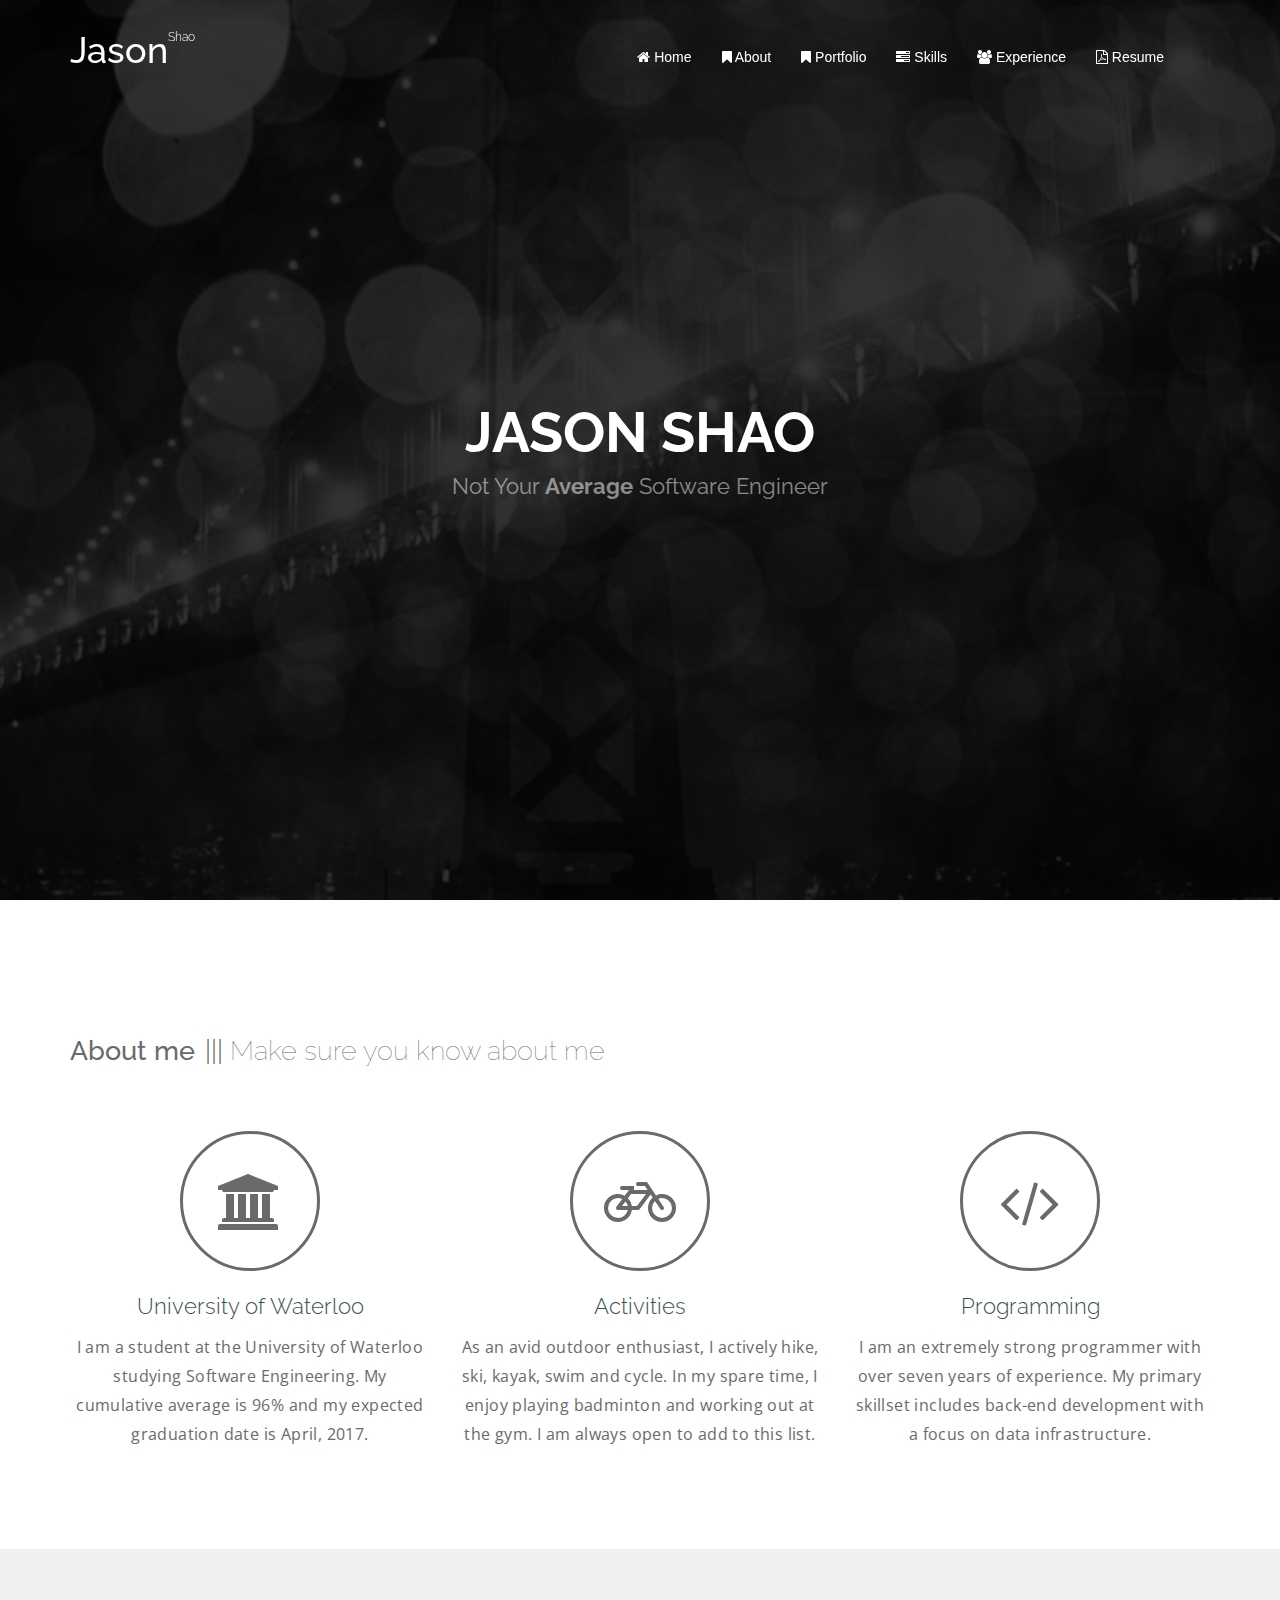
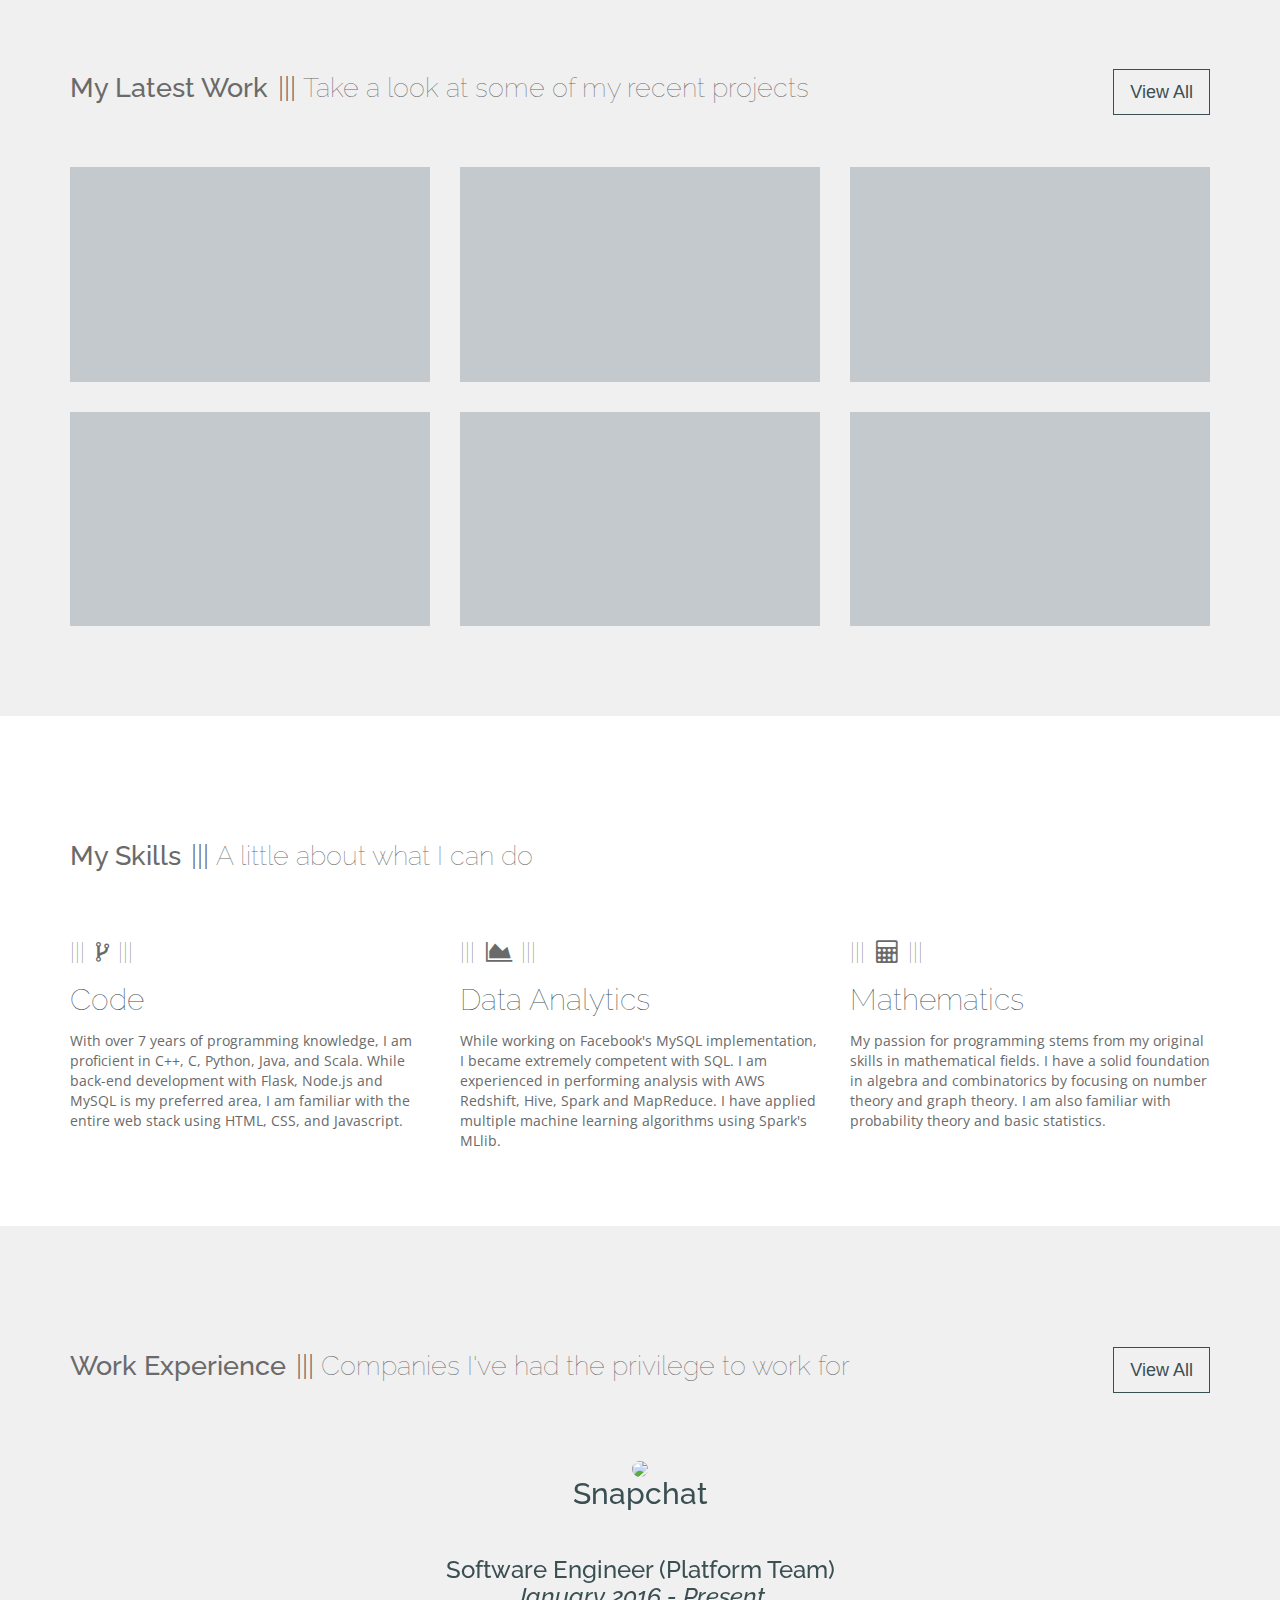
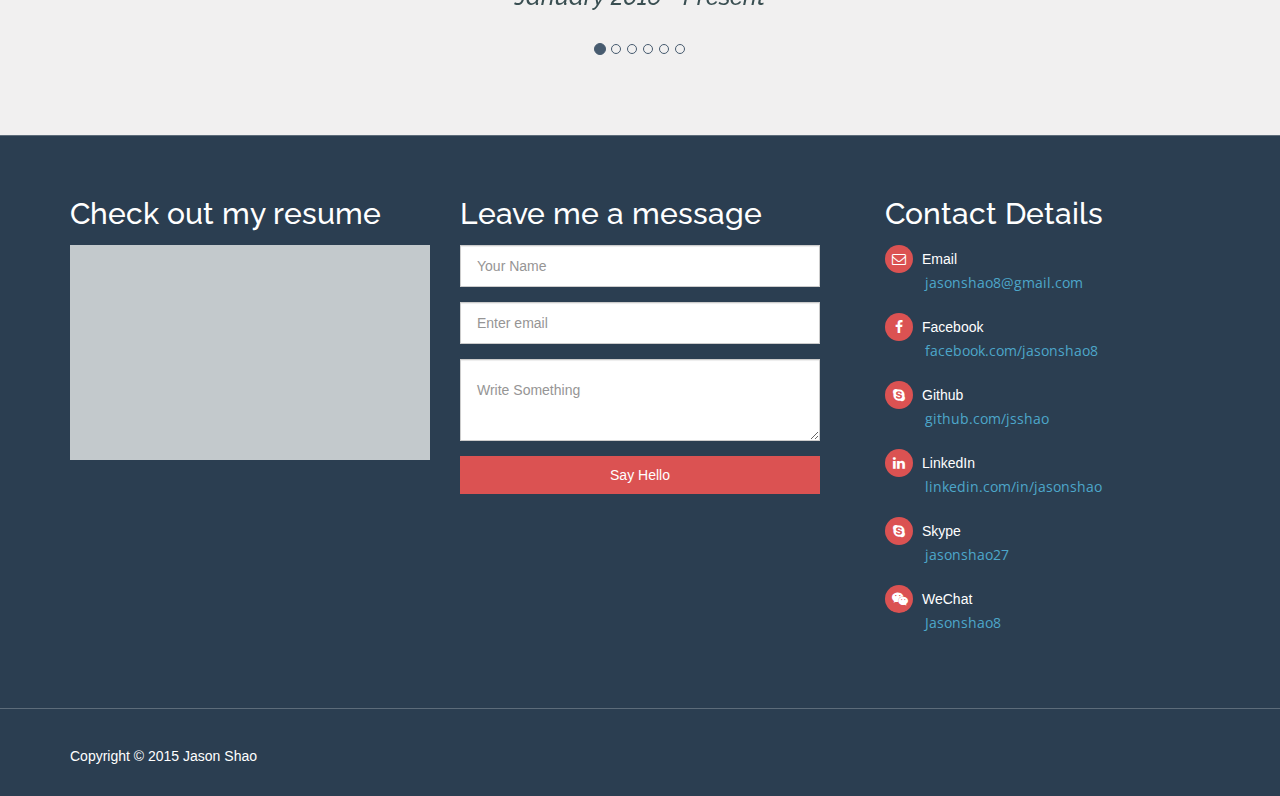
==== commit d4d8dc2d: "G analytics" ====
--- a/index.html
+++ b/index.html
@@ -229,7 +229,7 @@
 										<i class="fa fa-calculator"></i>
 									</div>	
 									<h2 class="service-head">Mathematics</h2>
-									<p>My passion for programming stemmed from my original skills in mathematical fields. I have a solid foundation in algebra and combinatorics by focusing on number theory and graph theory. I am also familiar with probability theory and basic statistics. </p>
+									<p>My passion for programming stems from my original skills in mathematical fields. I have a solid foundation in algebra and combinatorics by focusing on number theory and graph theory. I am also familiar with probability theory and basic statistics. </p>
 								</div>
 							</div>
 						</div>
@@ -409,7 +409,7 @@
 							</div>
 							<div class="col-sm-4 blog-post">
 								<h2 class="footer-block">Leave me a message</h2>
-								<form action="contact-form.php" id="contactForm" method="post" name="contactform" class="" role="form">
+								<form id="contactForm" name="contactform" class="" role="form">
 									<div class="form-group">
 								    	<input type="text" class="form-control form-control-white" id="name" name="name" placeholder="Your Name" required>
 								  	</div>
@@ -511,7 +511,21 @@
 		 		};   	
 			});
 
-		  });
+            $(document).ready(function() {
+                $("#cfsubmit").click(function()
+                 {
+                     var name = $('#name').val();
+                     var body = $('#message').val();
+                     var sender = $('#email').val();
+                     var message = body + '\n\n' + "Reply to me at " + sender;
+                     message = encodeURIComponent(message.trim());
+
+                     if ($('#name').is(':valid') && $('#message').is(':valid') && $('#email').is(':valid'))
+                         document.location.href = "mailto:jasonshao8@gmail.com?subject=Hello%20From%20"
+                                                  + name +" &body=" + message;
+                 });
+            });
+		});
 
 		jQuery('.scroll').on('click', function(e){		
 				e.preventDefault()
@@ -523,6 +537,15 @@
 
 
 		</script>
+        <script>
+              (function(i,s,o,g,r,a,m){i['GoogleAnalyticsObject']=r;i[r]=i[r]||function(){
+              (i[r].q=i[r].q||[]).push(arguments)},i[r].l=1*new Date();a=s.createElement(o),
+              m=s.getElementsByTagName(o)[0];a.async=1;a.src=g;m.parentNode.insertBefore(a,m)
+              })(window,document,'script','//www.google-analytics.com/analytics.js','ga');
+
+              ga('create', 'UA-71994058-1', 'auto');
+              ga('send', 'pageview');
+        </script>
 
 
 	</body>
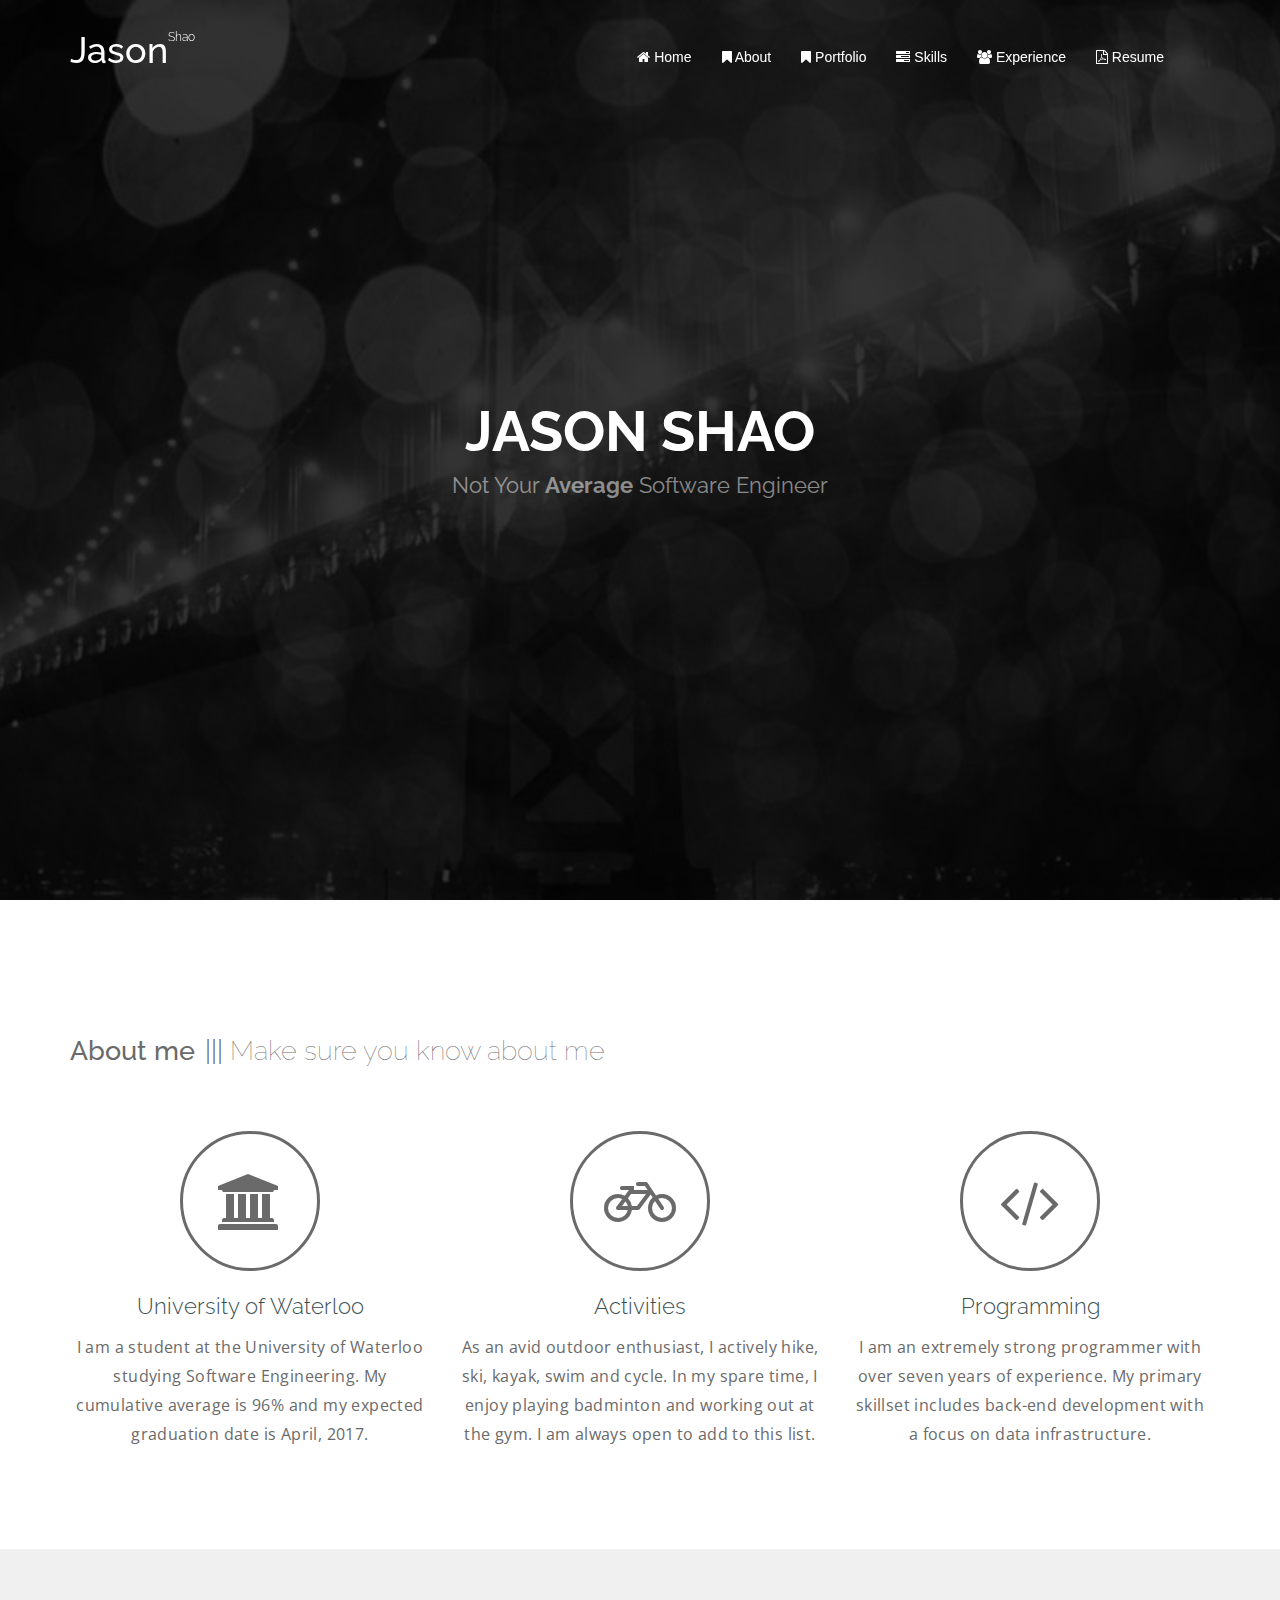
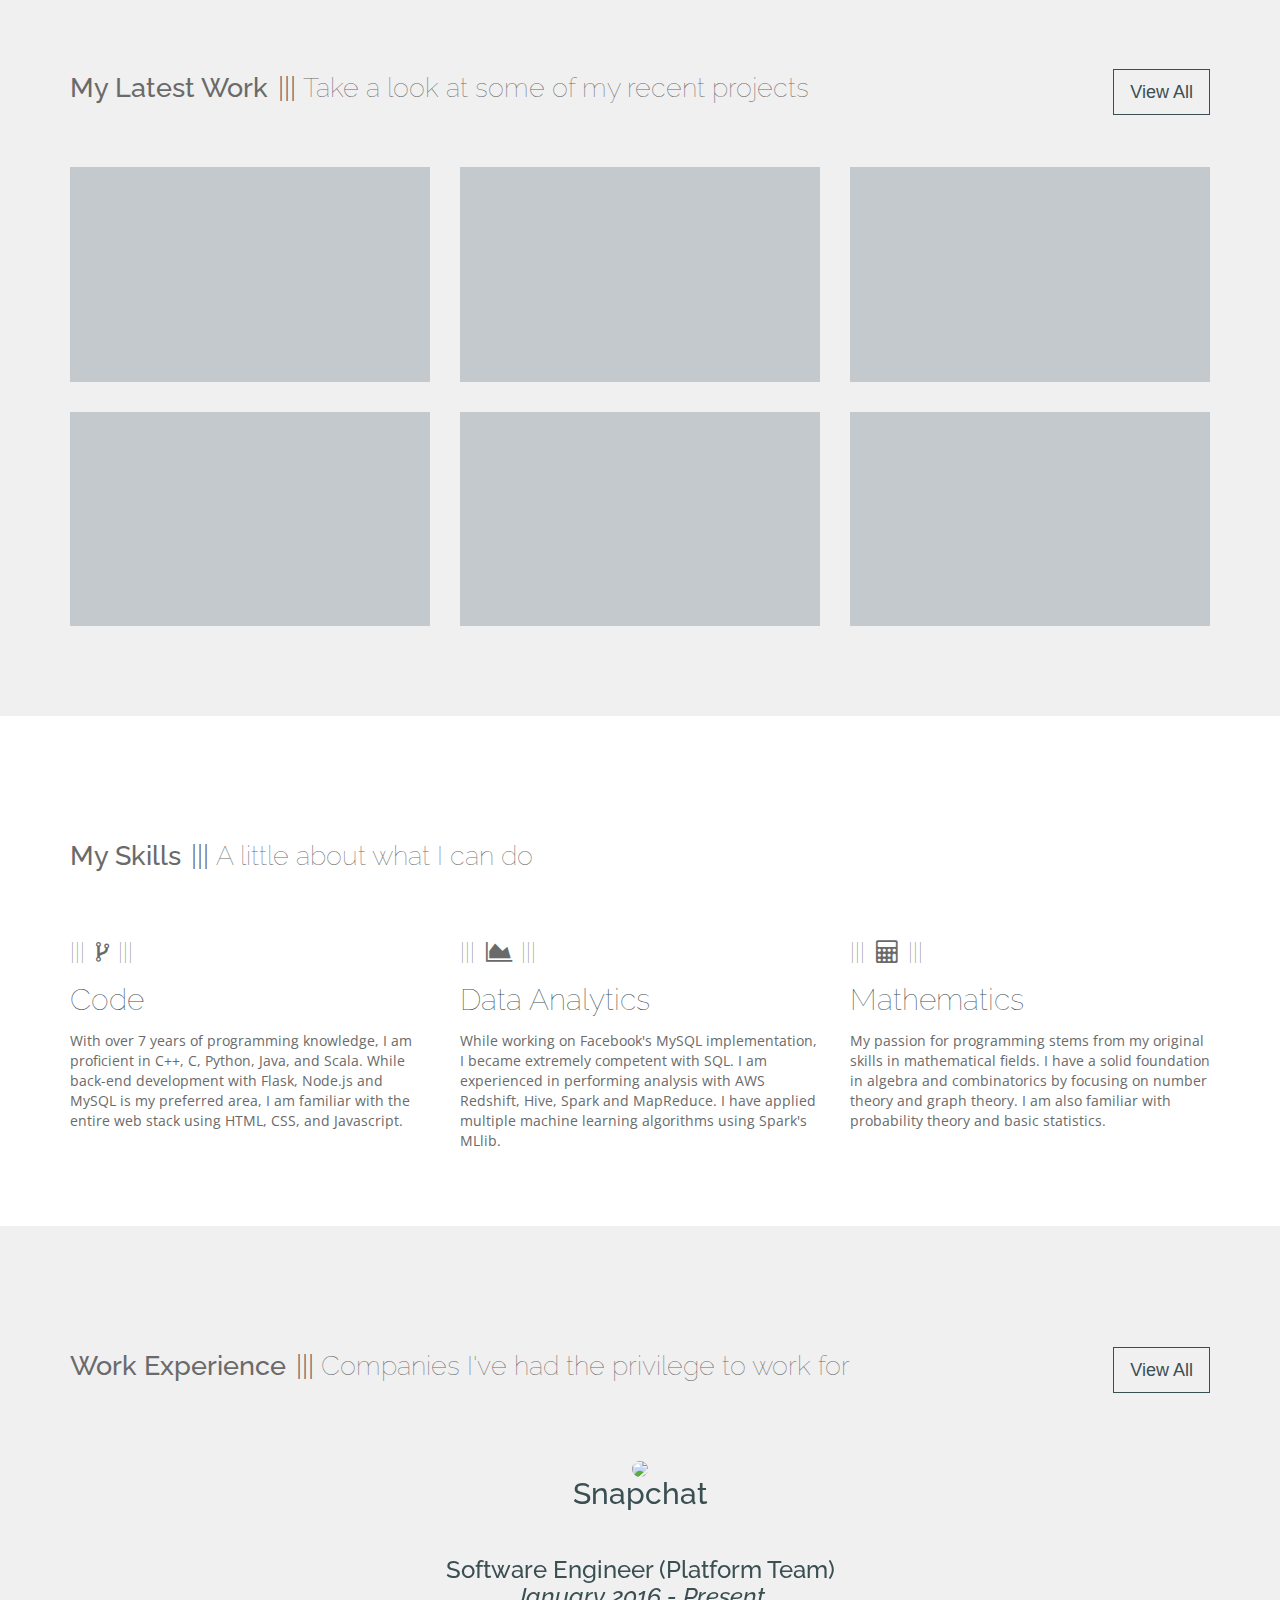
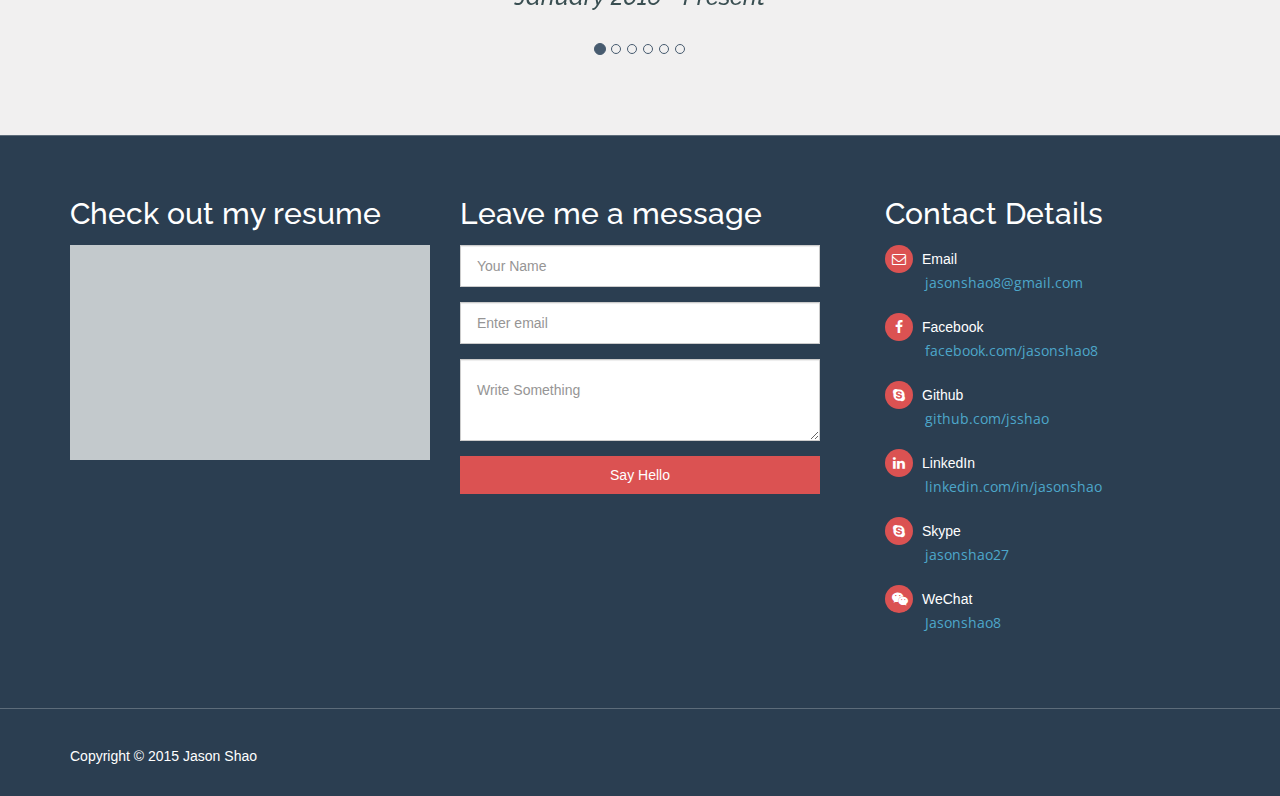
==== commit e7e71820: "Add meta description" ====
--- a/index.html
+++ b/index.html
@@ -5,6 +5,16 @@
 <!--[if (gt IE 9)|!(IE)]><!-->
 <html class="noIE" lang="en-US">
 <!--<![endif]-->
+    <script>
+          (function(i,s,o,g,r,a,m){i['GoogleAnalyticsObject']=r;i[r]=i[r]||function(){
+          (i[r].q=i[r].q||[]).push(arguments)},i[r].l=1*new Date();a=s.createElement(o),
+          m=s.getElementsByTagName(o)[0];a.async=1;a.src=g;m.parentNode.insertBefore(a,m)
+          })(window,document,'script','//www.google-analytics.com/analytics.js','ga');
+
+          ga('create', 'UA-72139158-1', 'auto');
+          ga('send', 'pageview');
+    </script>
+
 	<head>
 		<title>Jason Shao</title>
 
@@ -12,6 +22,7 @@
 		<meta http-equiv="X-UA-Compatible" content="IE=edge">
 		<meta http-equiv="Content-Type" content="text/html; charset=UTF-8"/>
 		<meta name="viewport" content="width=device-width, initial-scale = 1.0, maximum-scale=1.0, user-scalable=no"/>
+        <meta name="description" content="My name is Jason Shao and I'm a software engineering student from the University of Waterloo. I've worked at Facebook, LinkedIn, Snapchat, IBM, Coursera.">
 		
 		<!-- google fonts -->
 		<link href='http://fonts.googleapis.com/css?family=Raleway:500,300' rel='stylesheet' type='text/css'>
@@ -537,16 +548,5 @@
 
 
 		</script>
-        <script>
-              (function(i,s,o,g,r,a,m){i['GoogleAnalyticsObject']=r;i[r]=i[r]||function(){
-              (i[r].q=i[r].q||[]).push(arguments)},i[r].l=1*new Date();a=s.createElement(o),
-              m=s.getElementsByTagName(o)[0];a.async=1;a.src=g;m.parentNode.insertBefore(a,m)
-              })(window,document,'script','//www.google-analytics.com/analytics.js','ga');
-
-              ga('create', 'UA-71994058-1', 'auto');
-              ga('send', 'pageview');
-        </script>
-
-
 	</body>
 </html>
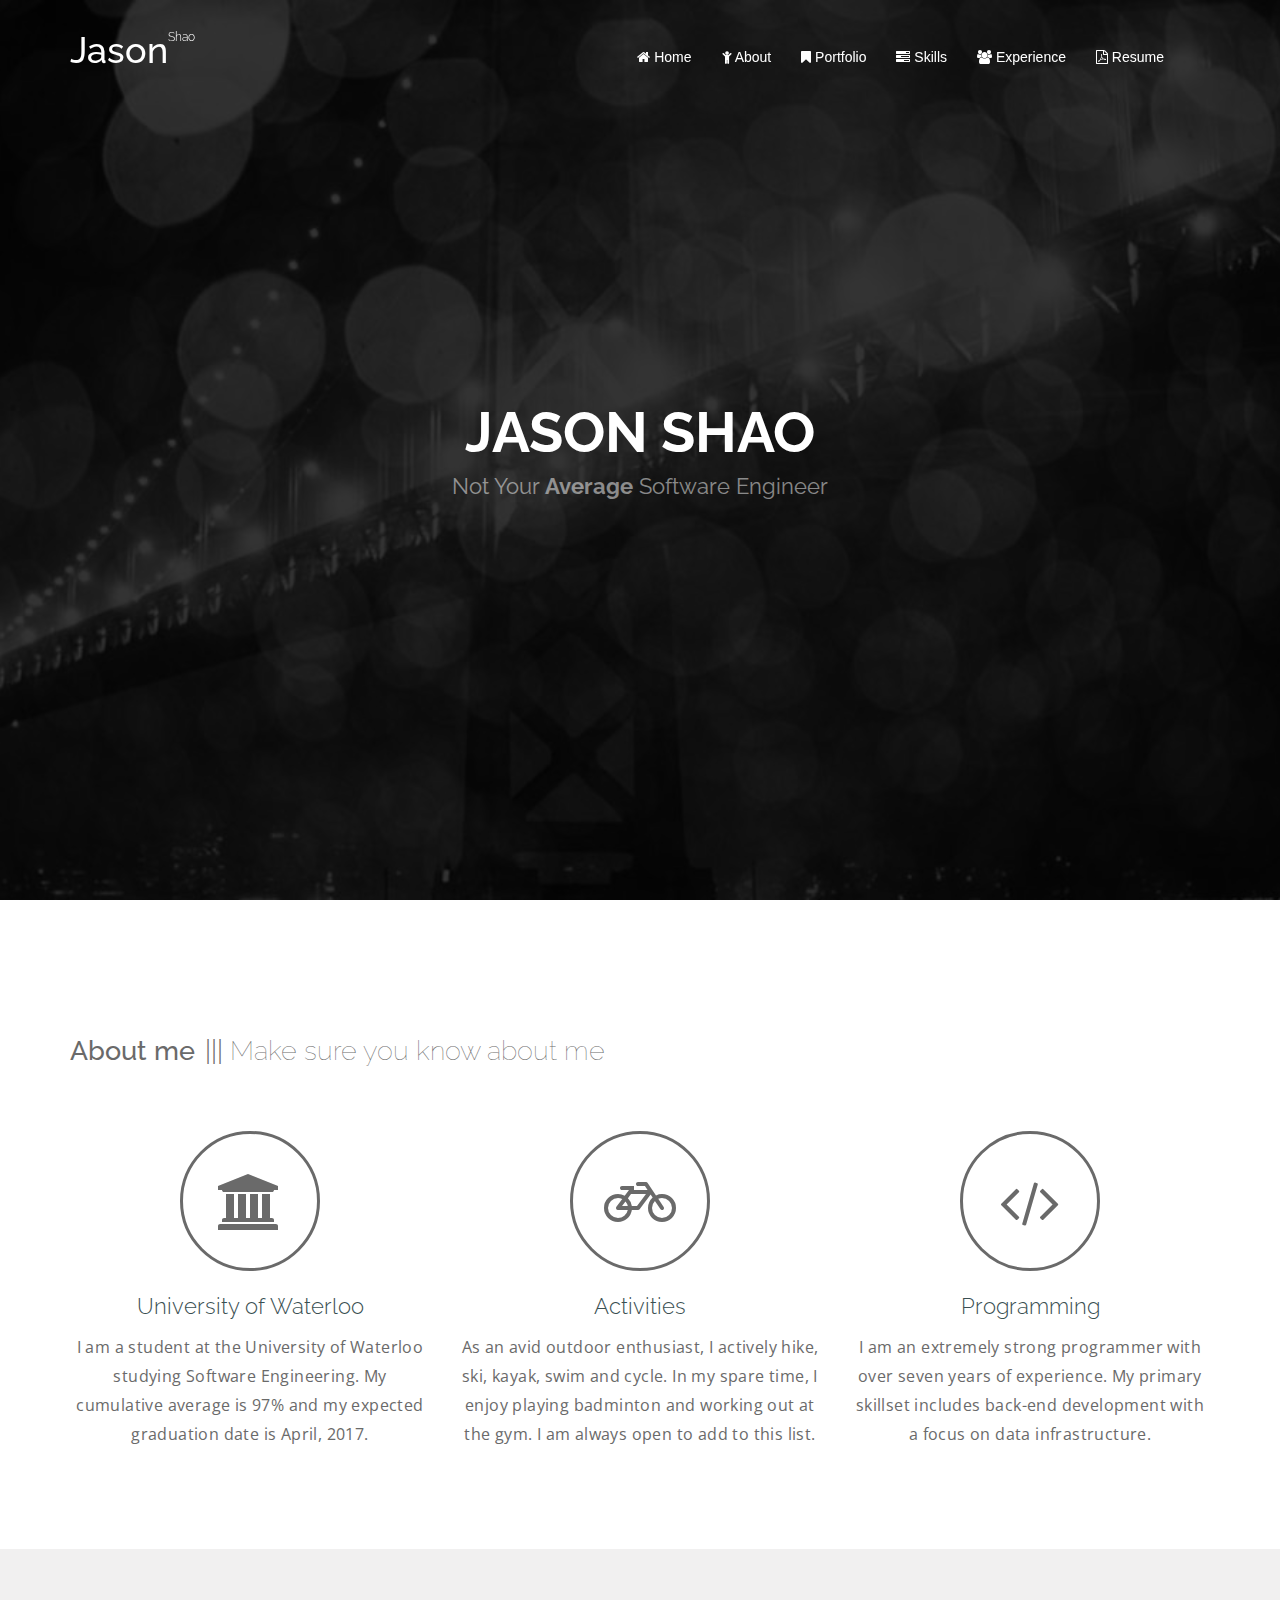
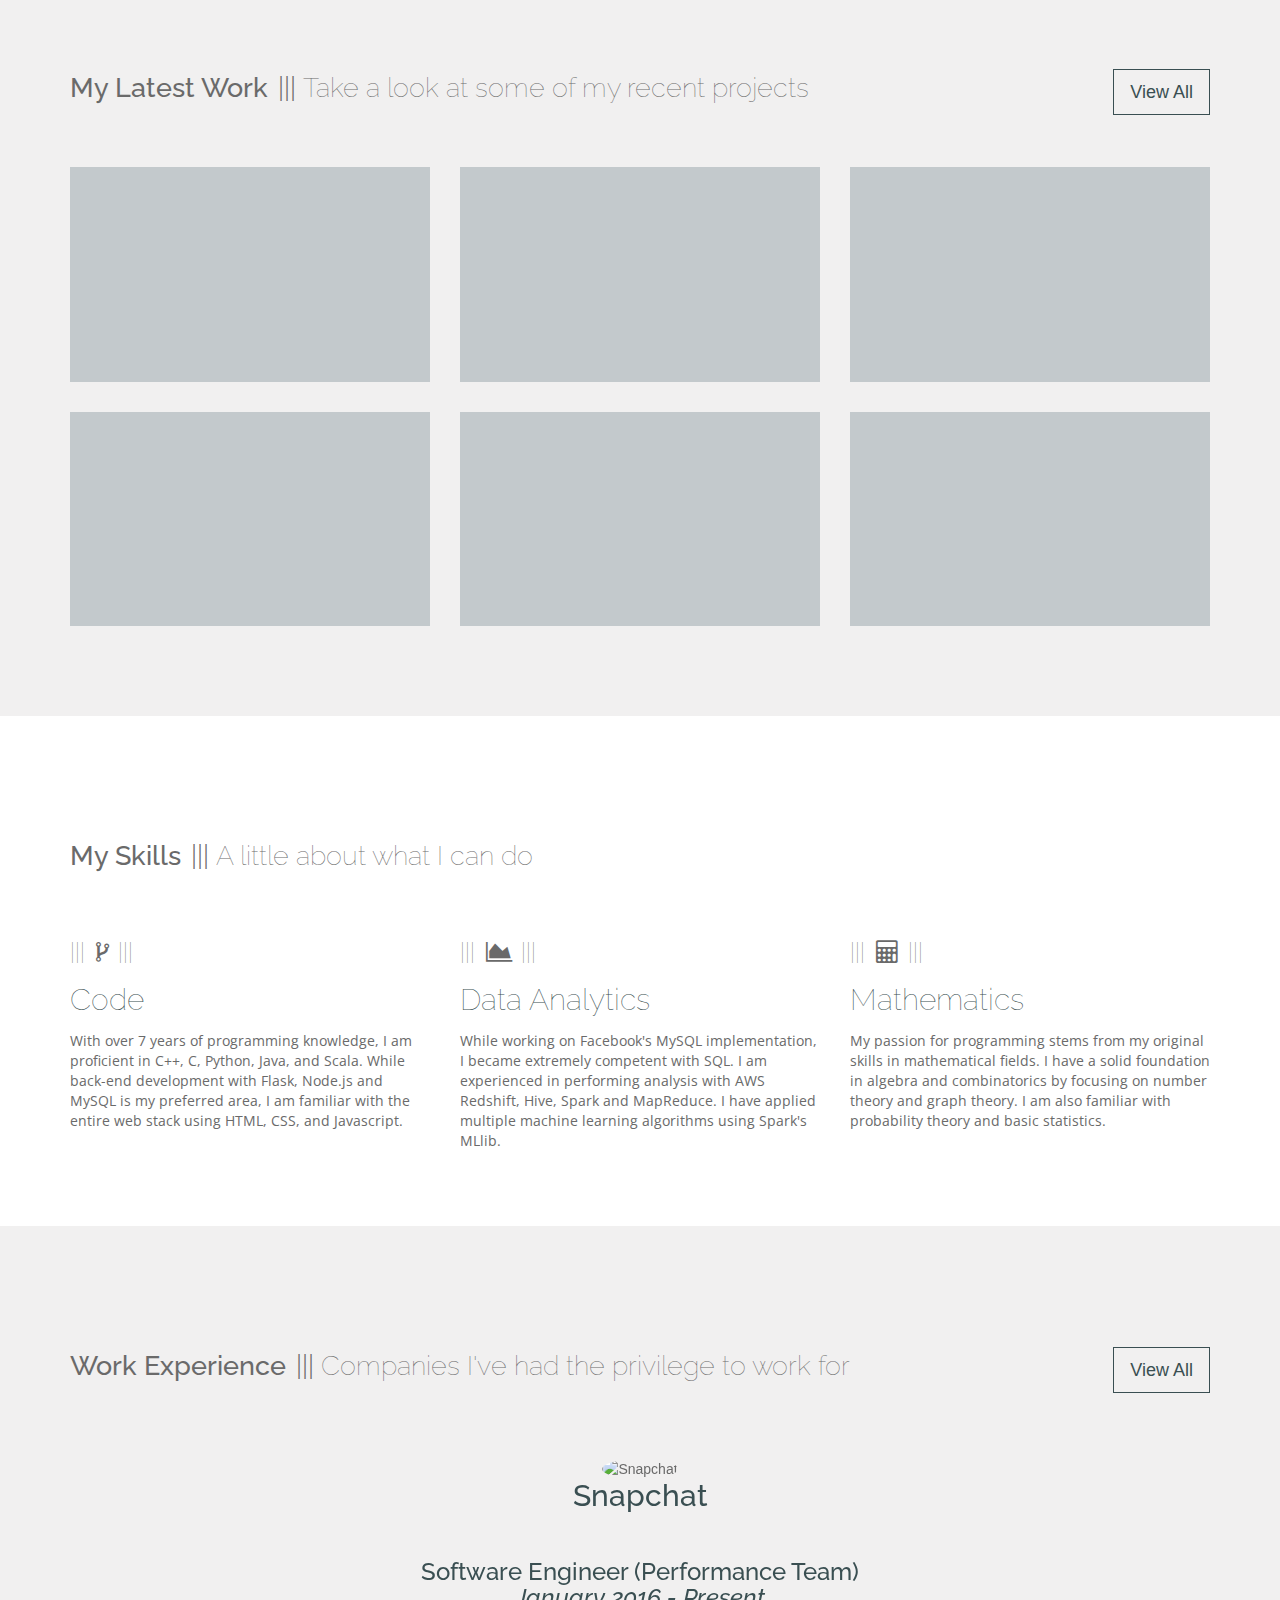
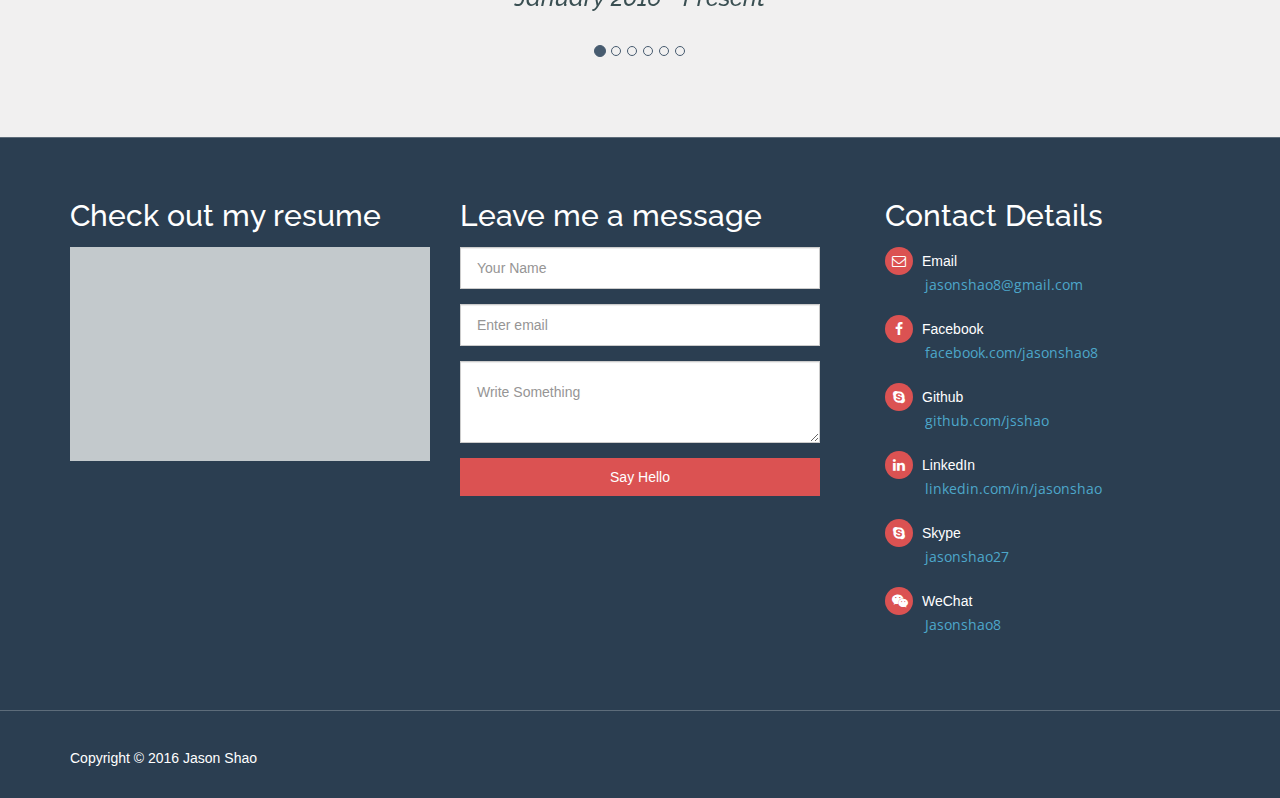
==== commit 32c7ee3d: "Change link for WAT" ====
--- a/index.html
+++ b/index.html
@@ -17,42 +17,34 @@
 
 	<head>
 		<title>Jason Shao</title>
+    <link rel="icon" type="image/png" href="assets/images/icon.png">
 
 		<!-- meta -->
 		<meta http-equiv="X-UA-Compatible" content="IE=edge">
 		<meta http-equiv="Content-Type" content="text/html; charset=UTF-8"/>
 		<meta name="viewport" content="width=device-width, initial-scale = 1.0, maximum-scale=1.0, user-scalable=no"/>
         <meta name="description" content="My name is Jason Shao and I'm a software engineering student from the University of Waterloo. I've worked at Facebook, LinkedIn, Snapchat, IBM, Coursera.">
-		
+        <meta name="keywords" content="Jason, Shao, Resume, Computer, Science, Software, Engineer, Math, Data, LinkedIn, Facebook, Snapchat, Code, Programming, Waterloo, Contact, Skill, Project, Develop, Developer, Analytics, Experience">
+
 		<!-- google fonts -->
 		<link href='http://fonts.googleapis.com/css?family=Raleway:500,300' rel='stylesheet' type='text/css'>
 		<link rel='stylesheet' href='http://fonts.googleapis.com/css?family=PT+Sans'>
 		<link href='http://fonts.googleapis.com/css?family=Open+Sans' rel='stylesheet' type='text/css'>
 		<link rel="stylesheet" href="http://fonts.googleapis.com/css?family=Droid+Serif:regular,bold"/>
-		
+
 		<!-- css -->
 		<link rel="stylesheet" href="assets/css/bootstrap.min.css">
 		<link rel="stylesheet" href="assets/css/font-awesome.min.css">
 		<link rel="stylesheet" href="assets/css/style.css" media="screen"/>
-
-		<!-- HTML5 shim and Respond.js IE8 support of HTML5 elements and media queries -->
-		<!--[if lt IE 9]>
-			<script src="assets/js/html5shiv.js"></script>
-			<script src="assets/js/respond.js"></script>
-		<![endif]-->
-
-		<!--[if IE 8]>
-	    	<script src="assets/js/selectivizr.js"></script>
-	    <![endif]-->
 	</head>
-	
+
 	<body>
 		<header class="top-header">
 			<div class="container">
 				<div class="row">
 					<div class="col-md-3 col-xs-5 col-sm-4 header-logo">
 						<br>
-						<a href="index.html"> 
+						<a href="index.html">
 							<h1 class="logo">Jason <span class="logo-head">Shao</span></h1>
 						</a>
 					</div>
@@ -72,13 +64,13 @@
 
 						    	<!-- Collect the nav links, forms, and other content for toggling -->
 							    <div class="collapse navbar-collapse navbar-def" id="bs-example-navbar-collapse-1">
-							      
+
 							      	<ul class="nav navbar-nav navbar-right">
 							        	<li>
 											<a href="#wrapper"><i class="fa fa-home"></i> Home</a>
 										</li>
 										<li>
-											<a href="#about"><i class="fa fa-bookmark"></i> About</a>
+											<a href="#about"><i class="fa fa-child"></i> About</a>
 										</li>
 										<li>
 											<a href="#portfolio"><i class="fa fa-bookmark"></i> Portfolio</a>
@@ -102,7 +94,7 @@
 		</header>
 
 		<div id="wrapper">
-			
+
 			<div id="header" class="content-block">
 				<!-- <section class="top clearfix">
 					<div class="pull-left">
@@ -110,7 +102,7 @@
 					</div>
 					<! <div class="pull-right">
 						<a class="toggleDrawer" href="#"><i class="fa fa-bars fa-2x"></i></a>
-					</div> 
+					</div>
 				</section>-->
 				<section class="center">
 					<div class="slogan">
@@ -137,7 +129,7 @@
 	                        <div class="aboutus-item">
 	                            <i class="aboutus-icon fa fa-university"></i>
 	                            <h4 class="aboutus-title">University of Waterloo</h4>
-	                            <p class="aboutus-desc">I am a student at the University of Waterloo studying Software Engineering. My cumulative average is 96% and my expected graduation date is April, 2017. </p>
+	                            <p class="aboutus-desc">I am a student at the University of Waterloo studying Software Engineering. My cumulative average is 97% and my expected graduation date is April, 2017. </p>
 	                        </div>
 	                    </div>
 	                    <div class="col-md-4 text-center">
@@ -171,18 +163,18 @@
 					<section class="block-body">
 						<div class="row">
 							<div class="col-sm-4">
-								<a href="http://uwat.mooo.com" class="recent-work" style="background-image:url(assets/images/wat.png)">
+								<a href="http://wat.jasonshao.com" class="recent-work" style="background-image:url(assets/images/wat.png)">
 									<span class="btn btn-o-white">Wireless Audio Transfer</span>
+								</a>
+							</div>
+							<div class="col-sm-4">
+								<a href="http://banana.jasonshao.com" class="recent-work" style="background-image:url(assets/images/banana.png)">
+									<span class="btn btn-o-white">Are You A Banana</span>
 								</a>
 							</div>
 							<div class="col-sm-4">
 								<a href="http://ap.hpp3.com" class="recent-work" style="background-image:url(assets/images/ap.png)">
 									<span class="btn btn-o-white">API [tems]</span>
-								</a>
-							</div>
-							<div class="col-sm-4">
-								<a href="http://map.hpp3.com" class="recent-work" style="background-image:url(assets/images/map.png)">
-									<span class="btn btn-o-white">Kitchener Food Inspection</span>
 								</a>
 							</div>
 						</div>
@@ -193,13 +185,13 @@
 								</a>
 							</div>
 							<div class="col-sm-4">
+								<a href="https://monstercode.herokuapp.com/#" class="recent-work" style="background-image:url(assets/images/monster2.png)">
+									<span class="btn btn-o-white">Monster Code Camp</span>
+								</a>
+							</div>
+							<div class="col-sm-4">
 								<a href="https://chrome.google.com/webstore/detail/manga-subscriber/ipmfeedmdlannjnlfkonkgkhjmmmfllp?hl=en" class="recent-work" style="background-image:url(assets/images/manga.png)">
 									<span class="btn btn-o-white">Manga Subscriber</span>
-								</a>
-							</div>
-							<div class="col-sm-4">
-								<a href="https://www.student.cs.uwaterloo.ca/~jsshao/a1/utrack.html" class="recent-work" style="background-image:url(assets/images/utrack.png)">
-									<span class="btn btn-o-white">UTrack Activity Tracker</span>
 								</a>
 							</div>
 						</div>
@@ -228,17 +220,17 @@
 								<div class="service">
 									<div class="bar">
 										<i class="fa fa-area-chart"></i>
-									</div>	
+									</div>
 									<h2 class="service-head">Data Analytics</h2>
 									<p>While working on Facebook's MySQL implementation, I became extremely competent with SQL. I am experienced in performing analysis with AWS Redshift, Hive, Spark and MapReduce. I have applied multiple machine learning algorithms using Spark's MLlib. </p>
-							
+
 								</div>
 							</div>
 							<div class="col-md-4">
 								<div class="service">
 									<div class="bar">
 										<i class="fa fa-calculator"></i>
-									</div>	
+									</div>
 									<h2 class="service-head">Mathematics</h2>
 									<p>My passion for programming stems from my original skills in mathematical fields. I have a solid foundation in algebra and combinatorics by focusing on number theory and graph theory. I am also familiar with probability theory and basic statistics. </p>
 								</div>
@@ -286,7 +278,7 @@
 				</div>
 			</div><!-- #blog -->
 
-			
+
 			<div class="content-block parallax" id="testimonials">
 				<div class="container testimonial-sec">
 
@@ -297,7 +289,7 @@
 						</div>
 						<a href="http://ca.linkedin.com/in/jasonshao" class="btn btn-o btn-lg pull-right">View All</a>
 					</header>
-					
+
 					<section class="block-body">
 						<div class="row">
 							<div id="carousel-example-generic" class="carousel slide" data-ride="carousel">
@@ -309,28 +301,28 @@
 								    <li data-target="#carousel-example-generic" data-slide-to="3"></li>
 								    <li data-target="#carousel-example-generic" data-slide-to="4"></li>
 								    <li data-target="#carousel-example-generic" data-slide-to="5"></li>
-								    
+
 							  	</ol><!-- /.carousel-indicators -->
 
 
 							  	<!-- Wrapper for slides -->
 							  	<div class="carousel-inner" role="listbox">
 								    <div class="item active">
-								      	<div class="img-center">	
-								      		<img class="img-circle circular-img" src="assets/images/snapchat.jpg">
-								      	</div>	
+								      	<div class="img-center">
+								      		<img class="img-circle circular-img" alt="Snapchat" src="assets/images/snapchat.jpg">
+								      	</div>
 								      	<h2>
 								      		Snapchat
 								      	</h2>
 									<h3>
-										Software Engineer (Platform Team) <br>
+										Software Engineer (Performance Team) <br>
 										<em> January 2016 - Present </em>
 									</h3>
-								      
+
 								    </div><!-- /.item -->
 								    <div class="item">
-								    	<div class="img-center">	
-								      		<img class="img-circle circular-img" src="assets/images/facebook.png">
+								    	<div class="img-center">
+								      		<img class="img-circle circular-img" alt="Facebook" src="assets/images/facebook.png">
 								      	</div>
 								      	<h2>
 								      		Facebook
@@ -338,11 +330,11 @@
 									<h3>
 										Software Engineer (MySQL Engineering) <br>
 										<em> May 2015 - August 2015</em>
-									</h3>								      
+									</h3>
 								    </div><!-- /.item -->
 								    <div class="item">
-								    	<div class="img-center">	
-								      		<img class="img-circle circular-img" src="assets/images/coursera.png">
+								    	<div class="img-center">
+								      		<img class="img-circle circular-img" alt="Coursera" src="assets/images/coursera.png">
 								        </div>
 								       	<h2>
 								      		Coursera
@@ -352,10 +344,10 @@
 										<em> September 2014 - December 2015</em>
 									</h3>
 								    </div>
-								    
+
 								    <div class="item">
-								    	<div class="img-center">	
-								      		<img class="img-circle circular-img" src="assets/images/linkedin.png">
+								    	<div class="img-center">
+								      		<img class="img-circle circular-img" alt="LinkedIn" src="assets/images/linkedin.png">
 								        </div>
 								       	<h2>
 								      		LinkedIn
@@ -365,10 +357,10 @@
 										<em> January 2014 - April 2014</em>
 									</h3>
 								    </div>
-								    
+
 								    <div class="item">
-								    	<div class="img-center">	
-								      		<img class="img-circle circular-img" src="assets/images/ibm.jpg">
+								    	<div class="img-center">
+								      		<img class="img-circle circular-img" alt="IBM" src="assets/images/ibm.jpg">
 								        </div>
 								       	<h2>
 								      		IBM
@@ -378,10 +370,10 @@
 										<em> May 2013 - August 2013</em>
 									</h3>
 								    </div>
-								    
+
 								    <div class="item">
-								    	<div class="img-center">	
-								      		<img class="img-circle circular-img" src="assets/images/surveymonkey.jpg">
+								    	<div class="img-center">
+								      		<img class="img-circle circular-img" alt="Survey Monkey" src="assets/images/surveymonkey.jpg">
 								        </div>
 								       	<h2>
 								      		Survey Monkey
@@ -392,7 +384,7 @@
 									</h3>
 								    </div>
 							  	</div><!-- /.carousel-inner -->
-								
+
 								<!-- Controls -->
 								<a class="left carousel-control" href="#carousel-example-generic" role="button" data-slide="prev">
 									<span class="glyphicon glyphicon-chevron-left" aria-hidden="true"></span>
@@ -403,16 +395,16 @@
 									<span class="sr-only">Next</span>
 								</a>
 							</div><!-- /.carousel slide -->
-						</div>	
+						</div>
 					</section><!-- /.block-body -->
 				</div>
 			</div><!-- /#testimonials -->
-           
+
 			<div class="content-block parallax footer-padding" id="footer">
 				<div class="container">
 					<div class="row">
 							<div class="col-sm-4 blog-post">
-								
+
 								<h2 class="footer-block">Check out my resume</h2>
 								<a target="_blank" href="assets/files/resume.pdf" class="recent-work" id="resume" style="background-image:url(assets/images/resume_full.png)">
 									<span class="btn btn-o-white" id="resume-span">View Resume</span>
@@ -437,13 +429,13 @@
 								</form>
 							</div>
 							<div class="col-sm-4 blog-post" style="padding-left:50px">
-								
+
 								<h2 class="footer-block">Contact Details</h2>
 								<ul>
 									<!--
 									<li class="address-sub"><i class="fa fa-map-marker"></i>Office Address</li>
 										<p>
-											Blabla Parkway, P.o Box 353 Mountain View. United States of America. 
+											Blabla Parkway, P.o Box 353 Mountain View. United States of America.
 										</p>
 									<li class="address-sub"><i class="fa fa-phone"></i>Phone</li>
 										<p>
@@ -478,7 +470,7 @@
 										</p>
 								</ul>
 
-								
+
 							</div>
 						</div>
 				</div>
@@ -486,7 +478,7 @@
 			<div class="content-block footer-bottom" id="footer">
 				<div class="container">
 					<div class="row">
-						<div class="col-xs-6">Copyright &copy; 2015 Jason Shao</div>
+						<div class="col-xs-6">Copyright &copy; 2016 Jason Shao</div>
                         <!-- <div class="col-xs-6 text-right">Theme by <a href="http://www.themewagon.com/" target="_blink">ThemeWagon</a></div> -->
 					</div>
 				</div>
@@ -508,18 +500,16 @@
 		jQuery(document).ready(function($){
 
 		  	$(window).scroll(function() {
-		  		
-		  		console.log("asdf");
 
 				if ($(window).scrollTop() > 100 ){
-		    
+
 		 		$('.top-header').addClass('shows');
-		    
+
 		  		} else {
-		    
+
 		   	 	$('.top-header').removeClass('shows');
-		    
-		 		};   	
+
+		 		};
 			});
 
             $(document).ready(function() {
@@ -538,9 +528,9 @@
             });
 		});
 
-		jQuery('.scroll').on('click', function(e){		
+		jQuery('.scroll').on('click', function(e){
 				e.preventDefault()
-		    
+
 		  jQuery('html, body').animate({
 		      scrollTop : jQuery(this.hash).offset().top
 		    }, 1500);
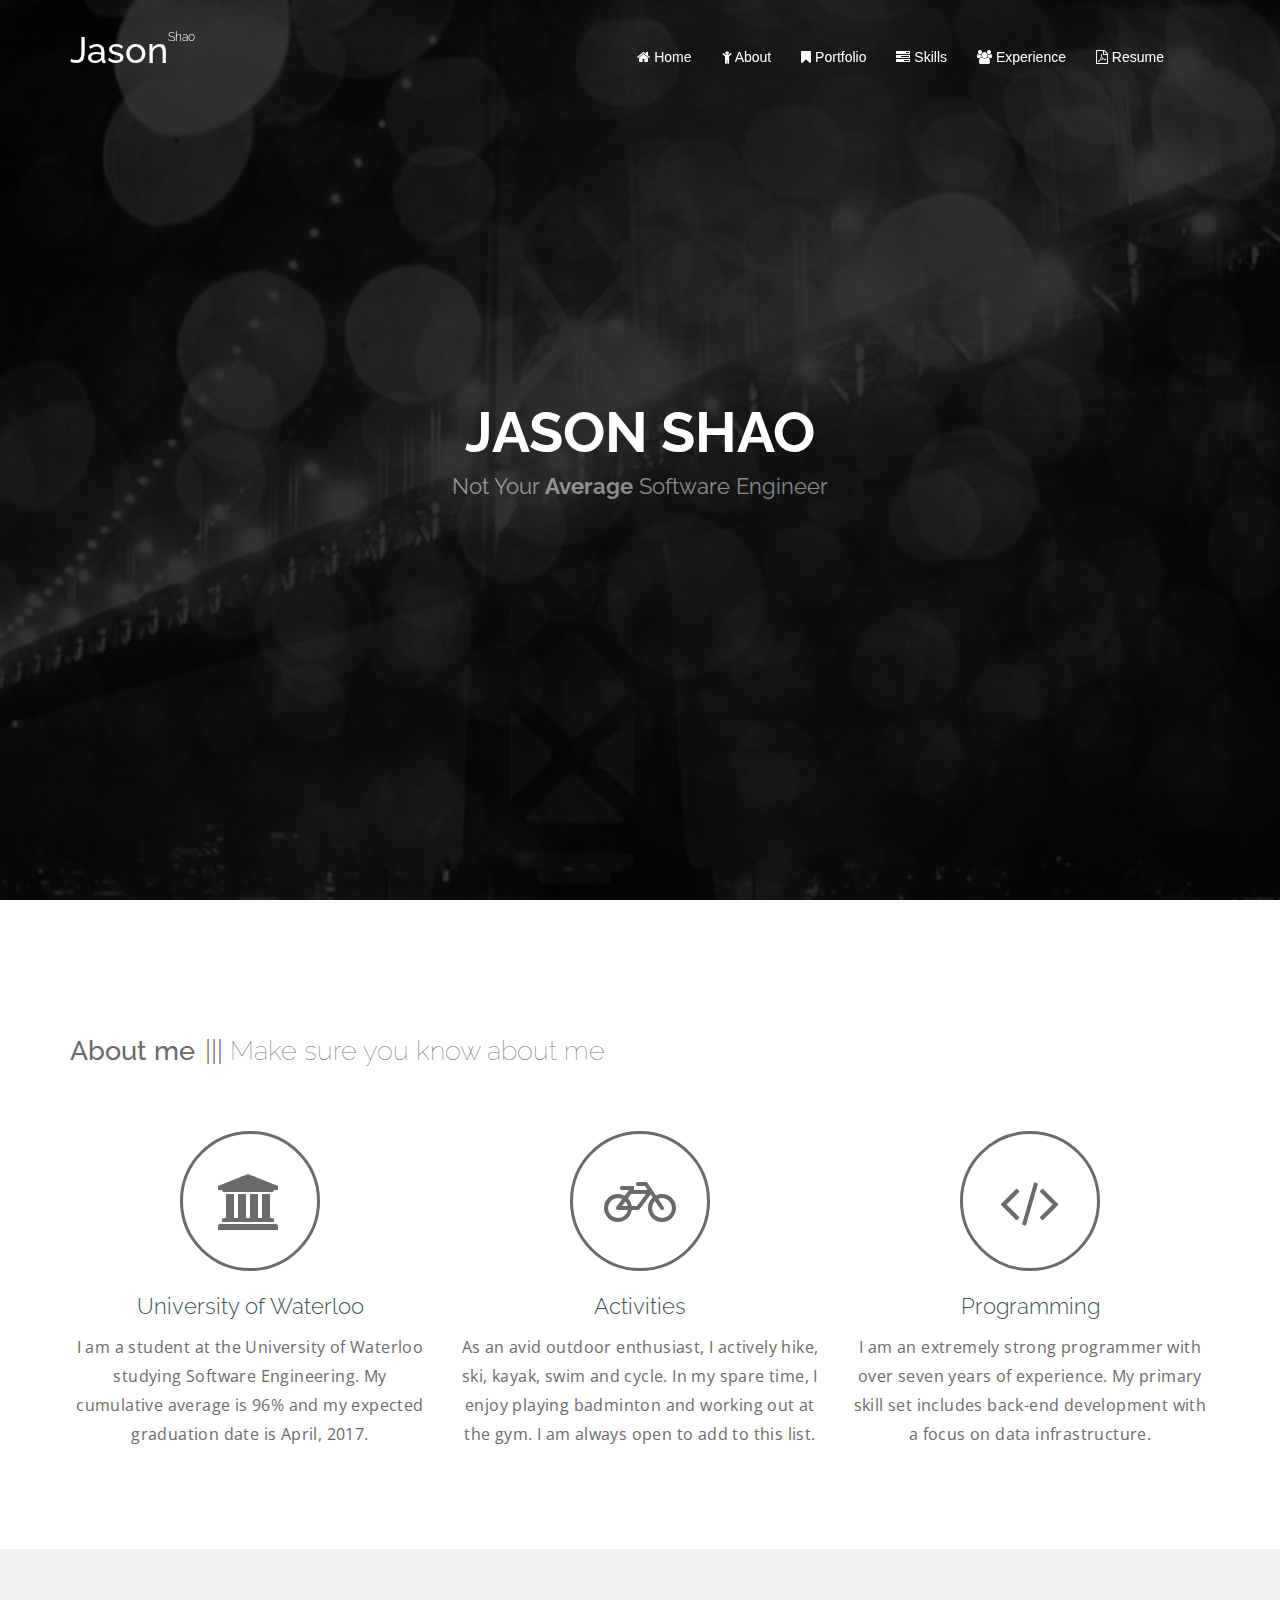
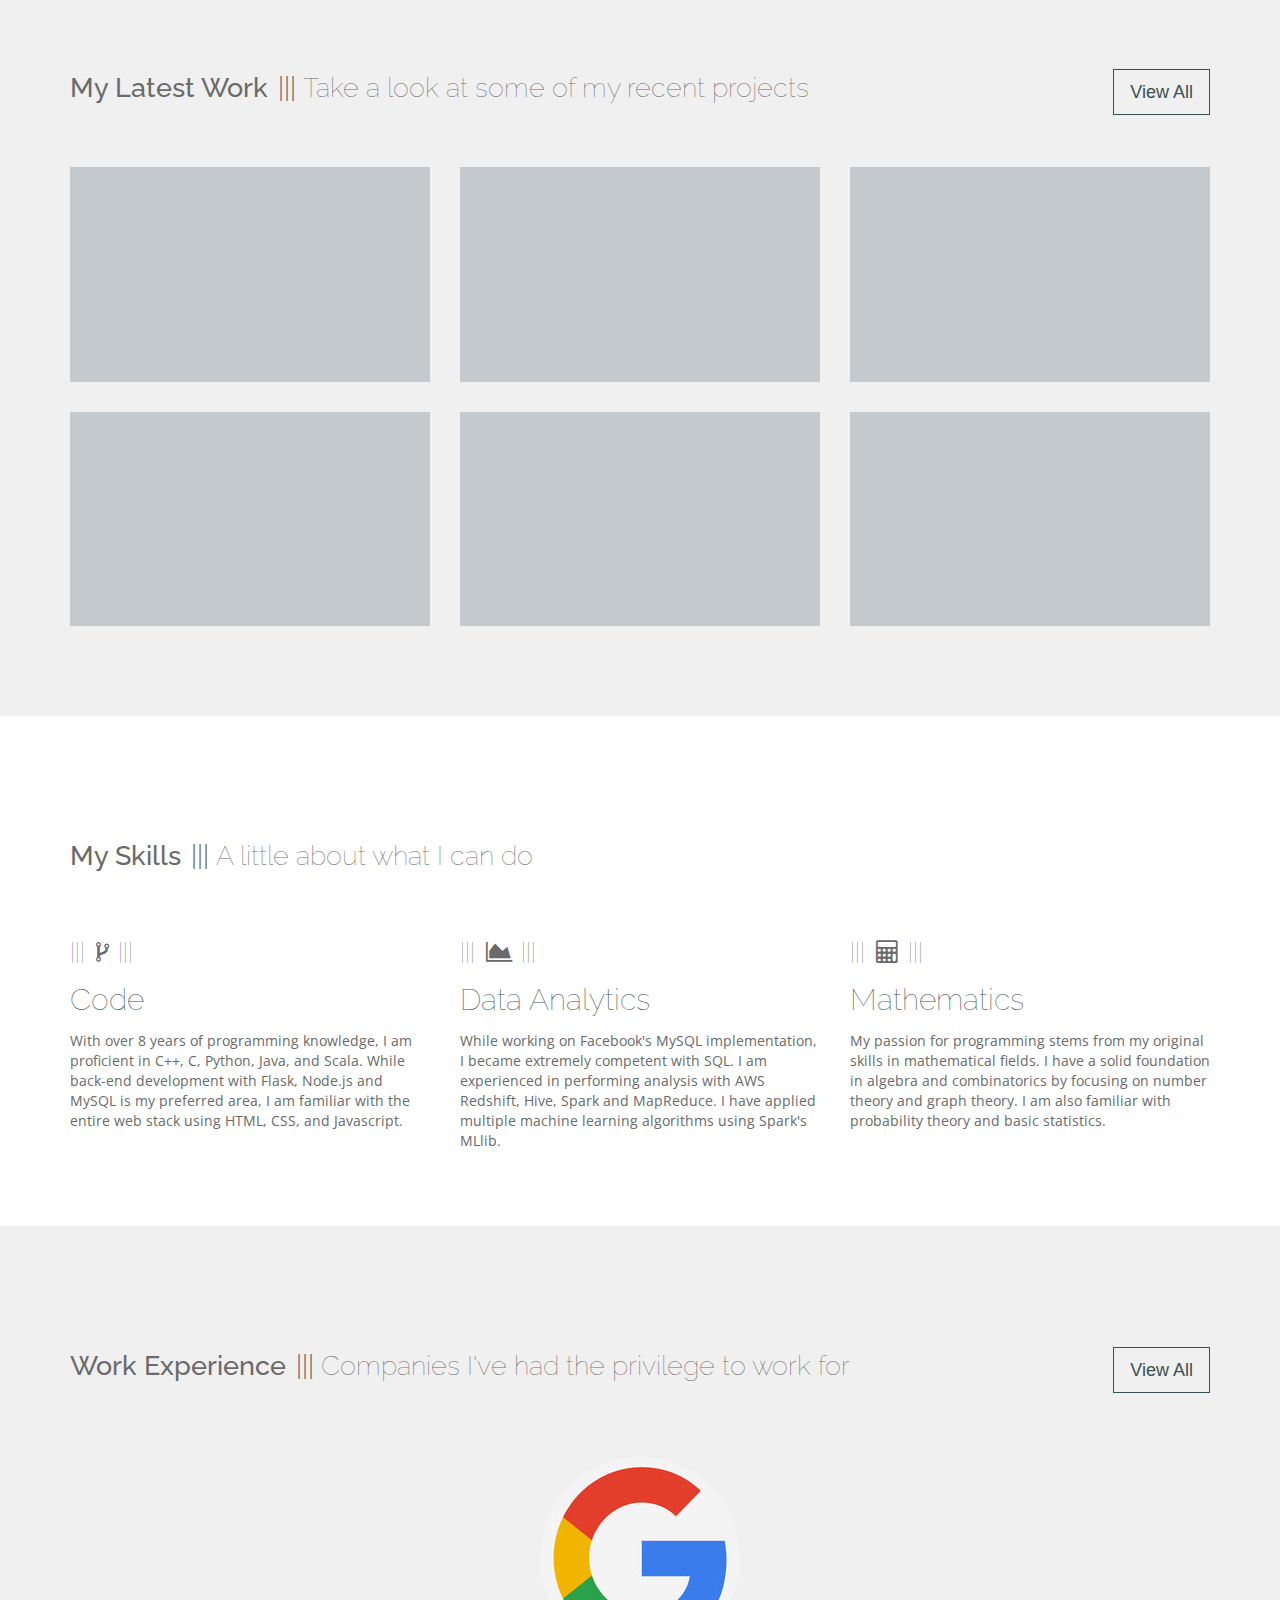
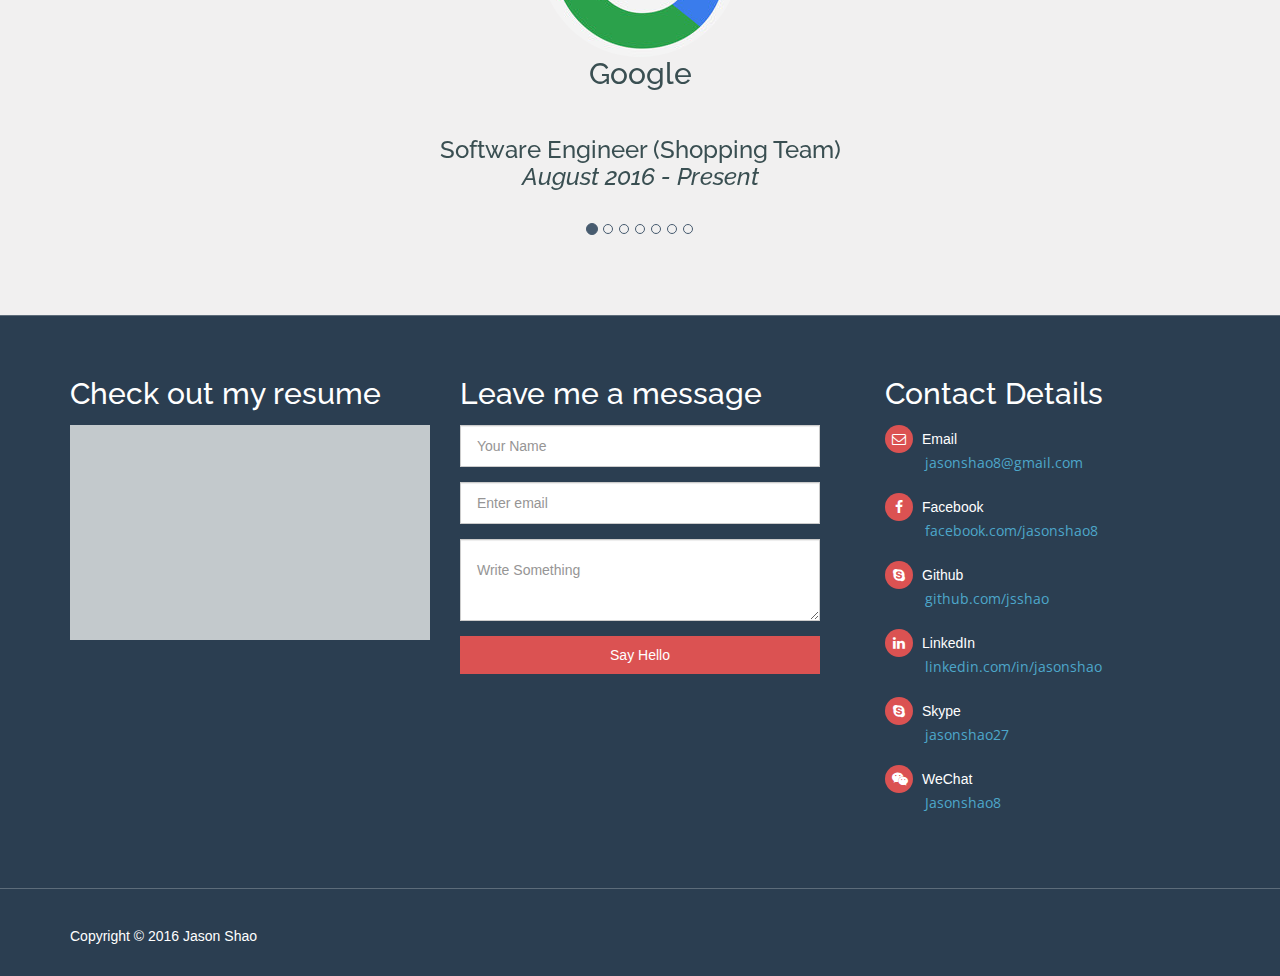
==== commit 9cd3967b: "update with google info" ====
--- a/index.html
+++ b/index.html
@@ -24,7 +24,7 @@
 		<meta http-equiv="Content-Type" content="text/html; charset=UTF-8"/>
 		<meta name="viewport" content="width=device-width, initial-scale = 1.0, maximum-scale=1.0, user-scalable=no"/>
         <meta name="description" content="My name is Jason Shao and I'm a software engineering student from the University of Waterloo. I've worked at Facebook, LinkedIn, Snapchat, IBM, Coursera.">
-        <meta name="keywords" content="Jason, Shao, Resume, Computer, Science, Software, Engineer, Math, Data, LinkedIn, Facebook, Snapchat, Code, Programming, Waterloo, Contact, Skill, Project, Develop, Developer, Analytics, Experience">
+        <meta name="keywords" content="Jason, Shao, Resume, Computer, Science, Software, Engineer, Math, Data, LinkedIn, Facebook, Snapchat, Google, Code, Programming, Waterloo, Contact, Skill, Project, Develop, Developer, Analytics, Experience">
 
 		<!-- google fonts -->
 		<link href='http://fonts.googleapis.com/css?family=Raleway:500,300' rel='stylesheet' type='text/css'>
@@ -129,7 +129,7 @@
 	                        <div class="aboutus-item">
 	                            <i class="aboutus-icon fa fa-university"></i>
 	                            <h4 class="aboutus-title">University of Waterloo</h4>
-	                            <p class="aboutus-desc">I am a student at the University of Waterloo studying Software Engineering. My cumulative average is 97% and my expected graduation date is April, 2017. </p>
+	                            <p class="aboutus-desc">I am a student at the University of Waterloo studying Software Engineering. My cumulative average is 96% and my expected graduation date is April, 2017. </p>
 	                        </div>
 	                    </div>
 	                    <div class="col-md-4 text-center">
@@ -143,7 +143,7 @@
 	                        <div class="aboutus-item">
 	                            <i class="aboutus-icon fa fa-code"></i>
 	                            <h4 class="aboutus-title">Programming</h4>
-	                            <p class="aboutus-desc">I am an extremely strong programmer with over seven years of experience. My primary skillset includes back-end development with a focus on data infrastructure. </p>
+	                            <p class="aboutus-desc">I am an extremely strong programmer with over seven years of experience. My primary skill set includes back-end development with a focus on data infrastructure. </p>
 	                        </div>
 	                    </div>
 	                </div>
@@ -213,7 +213,7 @@
 										<i class="fa fa-code-fork"></i>
 									</div>
 									<h2 class="service-head">Code</h2>
-									<p>With over 7 years of programming knowledge, I am proficient in C++, C, Python, Java, and Scala. While back-end development with Flask, Node.js and MySQL is my preferred area, I am familiar with the entire web stack using HTML, CSS, and Javascript. </p>
+									<p>With over 8 years of programming knowledge, I am proficient in C++, C, Python, Java, and Scala. While back-end development with Flask, Node.js and MySQL is my preferred area, I am familiar with the entire web stack using HTML, CSS, and Javascript. </p>
 								</div>
 							</div>
 							<div class="col-md-4">
@@ -287,7 +287,7 @@
 							<p class="main-header">Work Experience</p>
 							<p class="sub-header">Companies I've had the privilege to work for</p>
 						</div>
-						<a href="http://ca.linkedin.com/in/jasonshao" class="btn btn-o btn-lg pull-right">View All</a>
+						<a href="http://linkedin.com/in/jasonshao" class="btn btn-o btn-lg pull-right">View All</a>
 					</header>
 
 					<section class="block-body">
@@ -301,6 +301,7 @@
 								    <li data-target="#carousel-example-generic" data-slide-to="3"></li>
 								    <li data-target="#carousel-example-generic" data-slide-to="4"></li>
 								    <li data-target="#carousel-example-generic" data-slide-to="5"></li>
+								    <li data-target="#carousel-example-generic" data-slide-to="6"></li>
 
 							  	</ol><!-- /.carousel-indicators -->
 
@@ -308,6 +309,19 @@
 							  	<!-- Wrapper for slides -->
 							  	<div class="carousel-inner" role="listbox">
 								    <div class="item active">
+								      	<div class="img-center">
+								      		<img class="img-circle circular-img" alt="Google" src="assets/images/google.jpg">
+								      	</div>
+								      	<h2>
+								      	    Google	
+								      	</h2>
+									<h3>
+										Software Engineer (Shopping Team) <br>
+										<em> August 2016 - Present </em>
+									</h3>
+								    </div><!-- /.item -->
+
+								    <div class="item">
 								      	<div class="img-center">
 								      		<img class="img-circle circular-img" alt="Snapchat" src="assets/images/snapchat.jpg">
 								      	</div>
@@ -316,7 +330,7 @@
 								      	</h2>
 									<h3>
 										Software Engineer (Performance Team) <br>
-										<em> January 2016 - Present </em>
+										<em> January 2016 - April 2016 </em>
 									</h3>
 
 								    </div><!-- /.item -->
